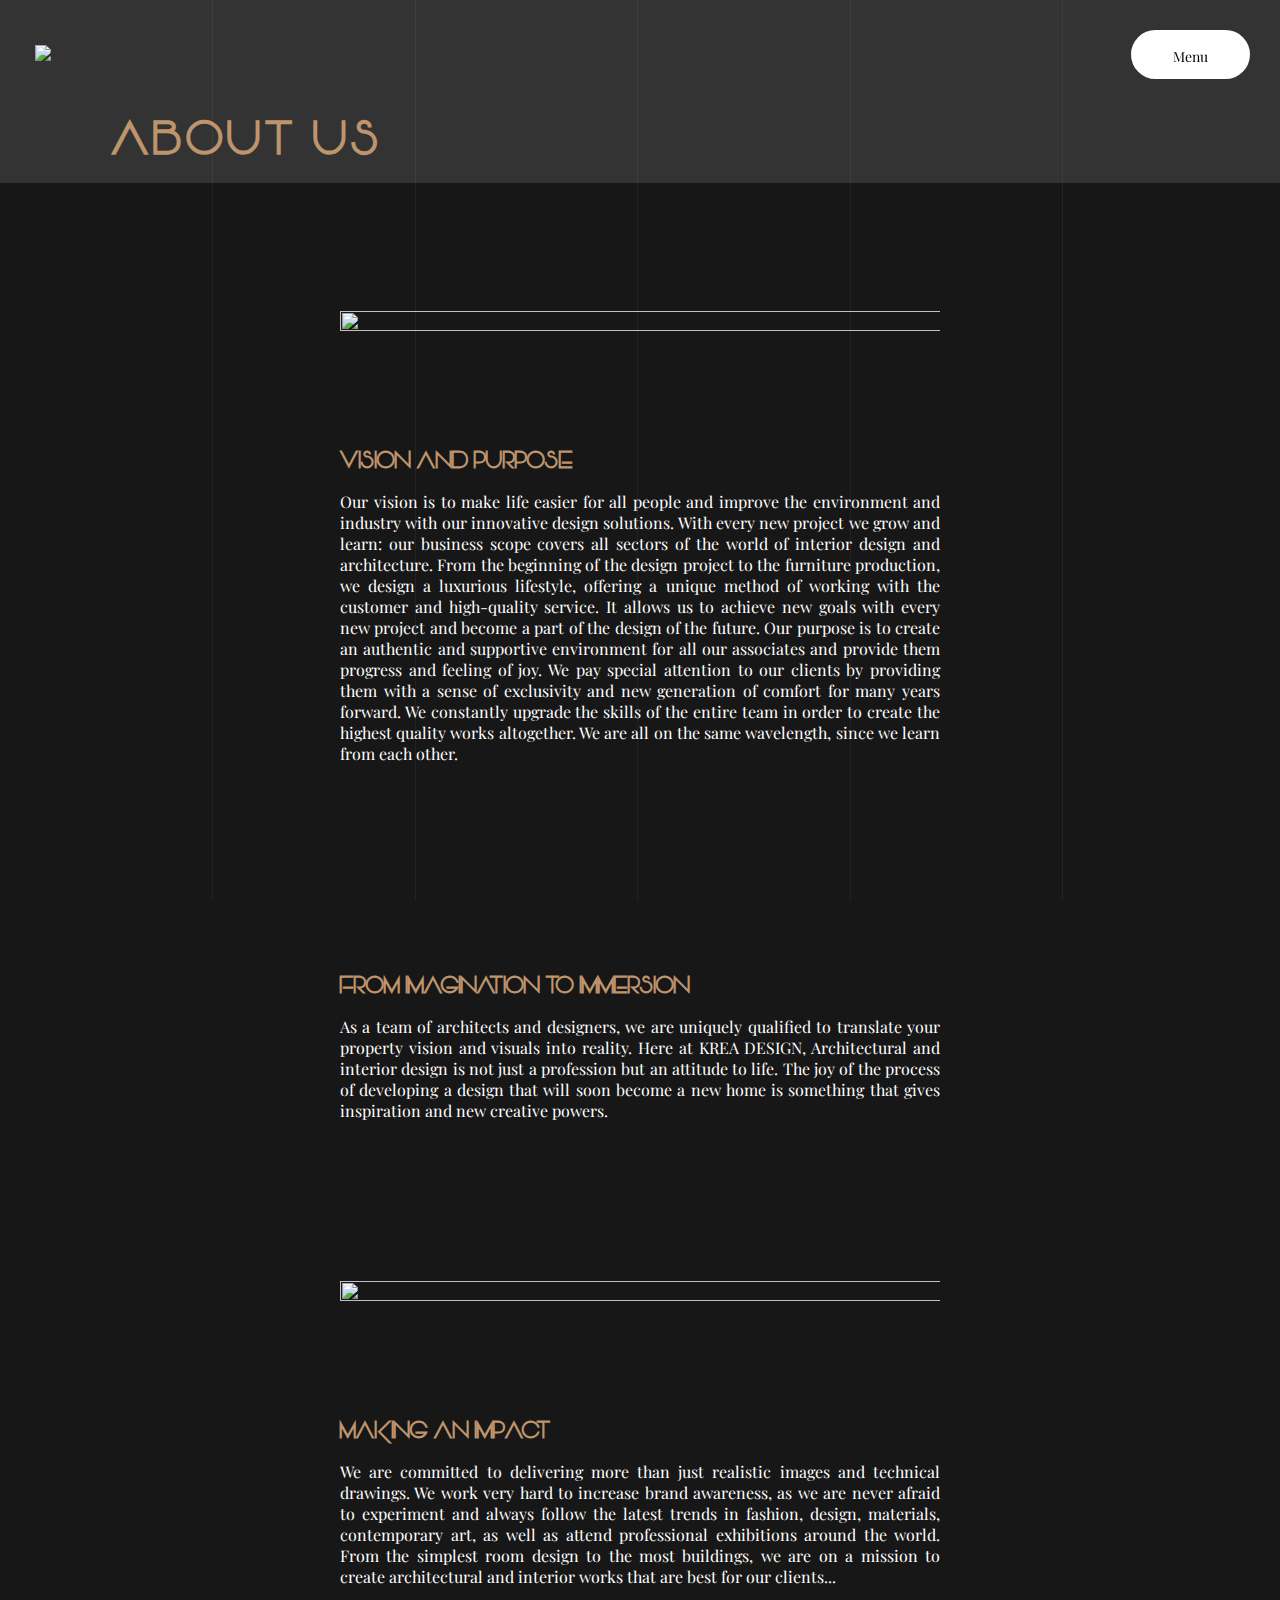
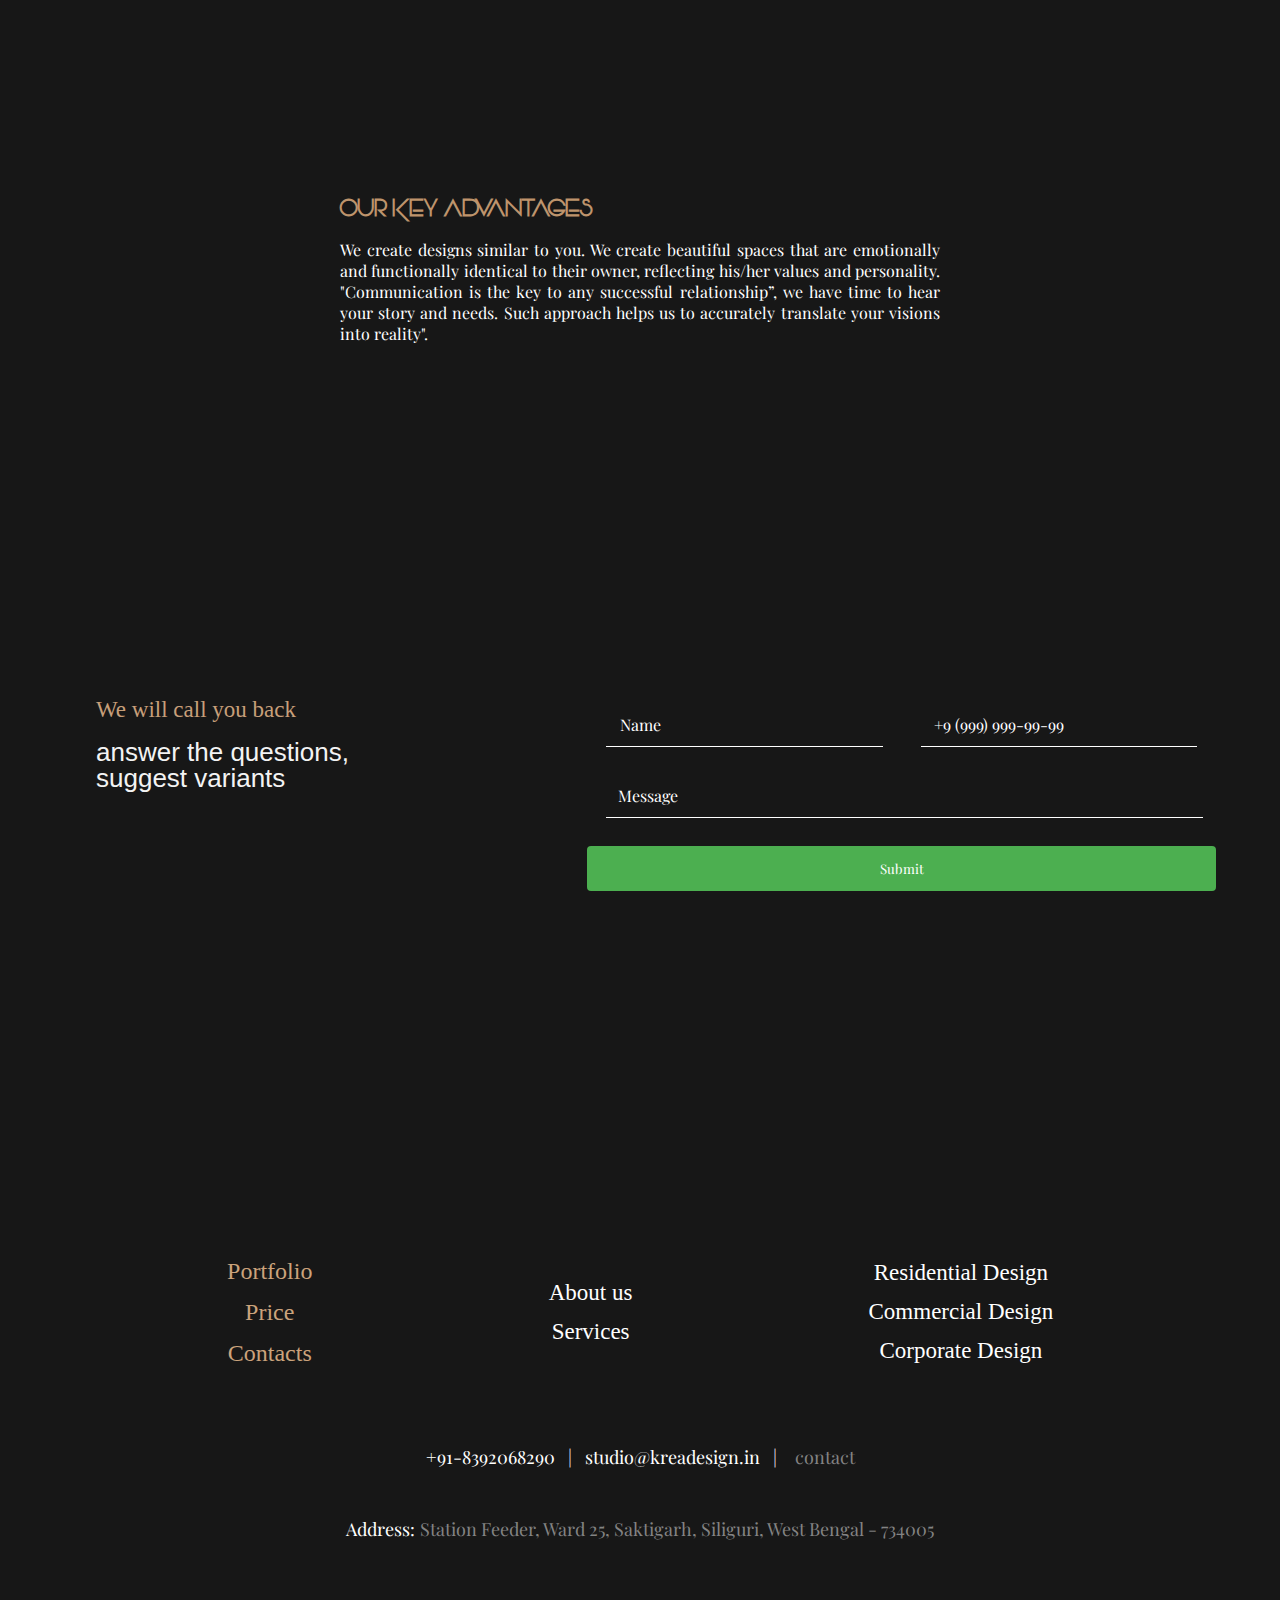
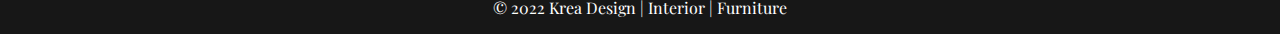
==== about.html @ 185f0986 "data file first" ====
<!DOCTYPE html>
<html lang="en">

<head>
    <meta charset="UTF-8" />
    <meta http-equiv="X-UA-Compatible" content="IE=edge" />
    <meta name="viewport" content="width=device-width, initial-scale=1.0" />
    <title>About Us</title>
    <link rel="stylesheet" href="./css/style.css">
    <link rel="stylesheet" href="style.css" />
</head>

<body>

    <div class="page-lines">
        <div class="page-line"></div>
        <div class="page-line"></div>
        <div class="page-line"></div>
        <div class="page-line"></div>
        <div class="page-line"></div>
    </div>
    <div class="page-warp"></div>

    <div class="ri-banner">



        <div class="ri-overlay">

            <div class="navbar" id="navbarscroll">
                <div class="logo">
                    <img src="images/logo.png" />
                </div>
                <div class="menu"></div>
                <nav id="menu">
                    <ul>
                        <li>
                            <p class="menuheader">MENU</p>
                        </li>
                        <li><a href="./residential.html">RESIDENTIAL</a></li>
                        <li><a href="./commercial.html">COMMERCIAL</a></li>
                        <li><a href="./corporate.html">CORPORATE</a></li>
                        <li><a href="./contacts.html">CONTACT US</a></li>
                        <li><a href="./services.html">SERVICES</a></li>
                    </ul>
                    <p class="lite-text"></p>
                </nav>

                <button class="c0141 c0155" id="menubtn" aria-label="toggle-main-menu" tabindex="0"
                    onclick="menuslide()">
                    <div class="c0142">
                        <div class="c0143 c0144" id="slidemenu">
                            <span onclick="menuopen()">Menu</span><span onclick="menuclose()">Close</span>
                        </div>
                    </div>
                </button>
            </div>
            <div class="services-hero">

                <div class="services-header">
                    <h1>ABOUT US</h1>
                </div>
                <div class="ad-banner">
                    <div class="ad-flex-section">
                        <div class="ad-flex-image-section banner1-image">

                            <div class="ad-flex-border-image">
                            </div>
                            <div class="ad-flex-image">
                                <img src="images/vision.jpeg" alt="">
                            </div>
                        </div>
                        <div class="ad-flex-text">
                            <h3>VISION AND PURPOSE</h3>
                            <p>Our vision is to make life easier for all people and improve the environment and industry
                                with our innovative design solutions. With every new project we grow and learn: our
                                business scope covers all sectors of the world of interior design and architecture. From
                                the beginning of the design project to the furniture production, we design a luxurious
                                lifestyle, offering a unique method of working with the customer and high-quality
                                service. It allows us to achieve new goals with every new project and become a part of
                                the design of the future.

                                Our purpose is to create an authentic and supportive environment for all our associates
                                and provide them progress and feeling of joy. We pay special attention to our clients by
                                providing them with a sense of exclusivity and new generation of comfort for many years
                                forward. We constantly upgrade the skills of the entire team in order to create the
                                highest quality works altogether. We are all on the same wavelength, since we learn from
                                each other.
                            </p>
                        </div>


                    </div>


                </div>

                <div class="ad-center-text">
                    <div class="ad-flex-text">
                        <h3>FROM IMAGINATION TO IMMERSION </h3>
                        <p>As a team of architects and designers, we are uniquely qualified to translate your
                            property vision and visuals into reality. Here at KREA DESIGN, Architectural and
                            interior design is not just a profession but an attitude to life. The joy of the process
                            of developing a design that will soon become a new home is something that gives
                            inspiration and new creative powers. </p>
                    </div>
                </div>

                <div class="ad-banner">
                    <div class="ad-flex-section ad-flex-reverse">
                        <div class="ad-flex-image-section banner1-image">

                            <div class="ad-flex-border-image">
                            </div>
                            <div class="ad-flex-image">
                                <img src="images/impact.jpeg" alt="">
                            </div>
                        </div>
                        <div class="ad-flex-text">
                            <h3>MAKING AN IMPACT </h3>
                            <p>We are committed to delivering more than just realistic images and technical drawings. We
                                work very hard to increase brand awareness, as we are never afraid to experiment and
                                always
                                follow the latest trends in fashion, design, materials, contemporary art, as well as
                                attend
                                professional exhibitions around the world. From the simplest room design to the most
                                buildings, we are on a mission to create architectural and interior works that are best
                                for
                                our clients... </p>
                        </div>

                    </div>




                </div>


                <div class="ad-center-text">
                    <div class="ad-flex-text">
                        <h3>OUR KEY ADVANTAGES </h3>
                        <p>We create designs similar to you. We create beautiful spaces that are emotionally and
                            functionally identical to their owner, reflecting his/her values and personality.
                            "Communication is the key to any successful relationship”, we have time to hear your story and
                            needs. Such approach helps us to accurately translate your visions into reality". </p>
                    </div>
                </div>




            </div>
        </div>
    </div>













    <div class="banner-3">
        <div class="contacts-behind-border"></div>
        <div class="callback-section banner-3-section">
            <h3>We will call you back</h3>
            <p>answer the questions,<br>
                suggest variants</p>
        </div>
        <div class="form-section banner-3-section">
            <form name="contact" method="POST" data-netlify="true">
                <!-- <label for="fname">First Name</label> -->
                <div class="name-phone">
                    <div class="col-31">
                        <input class="effect-9" type="text" id="fname" name="firstname" required>
                        <span>Name</span>
                        <span class="focus-border">
                            <i></i>
                        </span>
                    </div>
                    <!-- <label for="phone">Phone No</label> -->
                    <div class="col-32">
                        <input class="effect-9" type="text" id="phone" name="phoneno" required>
                        <span>+9 (999) 999-99-99</span>
                        <span class="focus-border">
                            <i></i>
                        </span>
                    </div>
                </div>
                <!-- <label for="message">Message Us</label> -->
                <div class="col-33">
                    <input class="effect-9" type="textfield" id="message" name="messageus" required>
                    <span>Message</span>
                    <span class="focus-border">
                        <i></i>
                    </span>
                </div>
                <input type="submit" value="Submit">
            </form>
        </div>
    </div>


    <footer class="footer-section">

        <div class="footer-links">
            <div class="link-col-1 footer-link">
                <a href="./portfolio.html">Portfolio</a>
                <a href="./price.html">Price</a>
                <a href="./contacts.html">Contacts</a>
            </div>
            <div class="link-col-2 footer-link">
                <a href="./about.html">About us</a>
                <a href="./services.html">Services</a>
            </div>
            <div class="link-col-3 footer-link">
                <a href="#">Residential Design</a>
                <a href="./commercial.html">Commercial Design</a>
                <a href="./corporate.html">Corporate Design</a>


            </div>
        </div>

        <div class="footer-contact">
            <div class="footer-contact-support">
                <a href="tel:+918392068290 ">+91-8392068290 </a>
                &nbsp;|&nbsp;
                <a href="mailto:studio@kreadesign.in">studio@kreadesign.in</a>
                <span>&nbsp;|&nbsp;</span>
                <p>contact</p>
            </div>

            <div class="footer-contact-address">
                <span class="white">Address: </span>
                <p class="address"> Station Feeder, Ward 25, Saktigarh,
                    Siliguri, West Bengal - 734005</p>
            </div>
        </div>

        <div class="footer-trademark">
            <p class="trademark">© 2022 Krea Design | Interior | Furniture</p>
        </div>

    </footer>

    <script>

        var menu = document.getElementById("menu");
        var slideY = document.getElementById("slidemenu");
        var menubtnn = document.getElementById("menubtn");

        function menuslide() {
            if (menu.style.top === "0vh") {
                menu.style.top = "-100vh";
                slideY.style.transform = "translateY(0%)";
                menubtnn.style.border = "2px solid white";
                menubtnn.style.background = "white";
                slideY.style.color = "black";
                menubtnn.style.background = ":hover"
            }
            else {
                menu.style.top = "0vh";
                slideY.style.transform = "translateY(-50%)";
                menubtnn.style.border = "2px solid white";
                menubtnn.style.background = "transparent";
                slideY.style.color = "white";
            }
        }

        var prevScrollpos = window.pageYOffset;
        window.onscroll = function () {
            var currentScrollPos = window.pageYOffset;
            if (prevScrollpos > currentScrollPos) {
                document.getElementById("navbarscroll").style.top = "0";
            } else {
                document.getElementById("navbarscroll").style.top = "-100px";
            }
            prevScrollpos = currentScrollPos;
        };

        function openModal() {
            document.getElementById("myModal").style.display = "block";
        }

        function closeModal() {
            document.getElementById("myModal").style.display = "none";
        }

        var slideIndex = 1;
        showSlides(slideIndex);

        function plusSlides(n) {
            showSlides(slideIndex += n);
        }

        function currentSlide(n) {
            showSlides(slideIndex = n);
        }

        function showSlides(n) {
            var i;
            var slides = document.getElementsByClassName("mySlides");
            var dots = document.getElementsByClassName("demo");
            var captionText = document.getElementById("caption");
            if (n > slides.length) { slideIndex = 1 }
            if (n < 1) { slideIndex = slides.length }
            for (i = 0; i < slides.length; i++) {
                slides[i].style.display = "none";
            }
            for (i = 0; i < dots.length; i++) {
                dots[i].className = dots[i].className.replace(" active", "");
            }
            slides[slideIndex - 1].style.display = "block";
            dots[slideIndex - 1].className += " active";
            captionText.innerHTML = dots[slideIndex - 1].alt;
        }

        function myFunction() {
            var dots = document.getElementById("dots");
            var moreText = document.getElementById("more");
            var btnText = document.getElementById("myBtn");

            if (dots.style.display === "none") {
                dots.style.display = "inline";
                btnText.innerHTML = "Read more";
                moreText.style.display = "none";
            } else {
                dots.style.display = "none";
                btnText.innerHTML = "Read less";
                moreText.style.display = "inline";
            }
        }

    </script>
</body>

</html>
---- css/style.css ----
*, *::after, *::before {
    border: 0;
    margin: 0;
    padding: 0;
    box-sizing: border-box;
}

:root {
  --hue: 206;
  --bkg: var(--hue) 50% 96%;
  --text: var(--hue) 70% 9%;
  --dark: var(--hue) 70% 3%;
}

body {
  /* min-height: 100vh; */
  /* display: grid;
  place-items: center; */
  /* background: linear-gradient(hsl(var(--text)), hsl(var(--dark))); */
}


.container {
  max-width: 1200px;
  margin: auto;
  /* max-height: fit-content; */
}

.image-container {
  display: flex;
  flex-wrap: wrap;
  justify-content: center;
  gap: 1rem;
  overflow: hidden;
}

.image-item {
  flex: 1 0 28%;
  min-width: 200px;
  cursor: zoom-in;
}

.image-item img {
  width: 100%;
  height: 100%;
  object-fit:contain;
  transition: transform 250ms cubic-bezier(0.79, 0.25, 0, 1.07);
}

.image-item:is(:hover, :focus) img {
  transform: scale(1.03);
}
---- style.css ----
@font-face {
  font-family: myFont;
  src: url(/content/Vonique-64.ttf);
}

@font-face {
  font-family: myFontBold;
  src: url(/content/Vonique-64-Bold.ttf);
}

@font-face {
  font-family: normalFont;
  src: url(/content/PlayfairDisplay-VariableFont_wght.ttf);
}

* {
  margin: 0;
  padding: 0;
  font-family: normalFont;
  box-sizing: border-box;
  /* color: #fff; */
}

div {
  display: block;
}


body {
  background-color: #171717;
}


.center-main-image{
  width: 100%;
}

.content img{
  margin: auto;
}

/**@media (max-width: 1500px){
   .page-wrap {
    overflow: hidden;
}
 
}

.page-wrap {
    position: absolute;
    min-height: 100%;
    width: 100%;
    left: 0;
    top: 0;
}**/
.page-lines {
  z-index: 1;
}

.page-line {
  position: fixed;
  top: 0;
  height: 100%;
  width: 1px;
  background-color: #fff;
  opacity: 0.05;
  z-index: 1 !important;
  left: 16.6%;
}

.page-line:nth-child(2) {
  left: 32.4%;
}

.page-line:nth-child(3) {
  left: 49.8%;
}

.page-line:nth-child(4) {
  left: 66.4%;
}

.page-line:nth-child(5) {
  left: 83%;
}

.banner {
  max-width: 100vw;
  height: 100vh;
  position: relative;
  overflow: hidden;
}

.slider {
  width: 100vw;
  height: 100vh;
  position: absolute;
  top: 0;
}

#slideImg {
  width: 100vw;
  height: 100vh;
  object-fit: cover;
  animation: fade 6s ease-in-out infinite;
  align-items: center;
}

@keyframes fade {
  0% {
    transform: scale(1.3);
  }
  30% {
    transform: scale(1);
  }
  70% {
    transform: scale(1);
  }
  100% {
    transform: scale(1.3);
  }
}

.overlay {
  width: 100vw;
  height: 100vh;
  /* background: linear-gradient(rgba(0, 0, 0, 0.7), rgba(0, 0, 0, 0.7)); */
  position: absolute;
  top: 0;
}

.navbar {
  width: 100vw;
  display: flex;
  align-items: center;
  /**margin: 35px auto;**/
  padding: 30px 0px;
  position: fixed;
  z-index: 999;
  transition: top 0.8s;
}

.logo {
  padding-left: 35px;
  flex-basis: 15%;
  z-index: 1000;
}

.logo img {
  width: 60px;
  cursor: pointer;
}

.menu {
  flex: 1;
  align-items: center;
  text-align: left;
  padding-left: 3%;
  color: white;
}

/**.menu img{
    width: 20px;
    margin: 40px;
    cursor: pointer;
}**/

.content {
  width: 80%;
  margin: 160px auto 0;
  text-align: center;
  color: #dfdfdf;
}

.content h1 {
  /* background-color: #17171761; */
  font-family: myFont;
  font-size: 5rem;
  font-weight: 100;
  padding-top: 50px;
  letter-spacing: 0.5rem;
  text-shadow: 4px 4px 10px #6a6a6a;
}

.big-letter {
  /* color:#000000; */
  font-family: myFontBold;
  font-size: 8rem;
  font-weight: 500;
  padding-top: 50px;
}

.content h3 {
  width: 80%;
  margin: 20px auto 70px;
  font-weight: 100;
  line-height: 25px;
}

.content h4 {
  width: 60%;
  margin: 10px auto 40px;
  line-height: 25px;
  font-size: 12px;
}

.btnmenu {
  width: 200px;
  padding: 15px 0;
  text-align: center;
  margin: 0 10px;
  border-radius: 25px;

  font-weight: bold;
  border: 2px solid gray;
  background: transparent;
  color: white;
  cursor: pointer;
  transition: background-color 0.5s;
}

/**button:hover{
    background: gray;
    border: 2px solid white;
}**/

nav ul li {
  list-style: none;
  margin: 35px 0;
}

.menuheader {
  font-family: myFontBold;
  font-weight: 500;
  font-size: 40px;
  text-underline-offset: 5px;

  text-decoration: underline !important;
  color: #fff;
}

nav ul li a {
  text-decoration: none;
  font-family: myFont;
  font-size: 1.5rem;
  color: #ffffff;
  padding: 10px;
  letter-spacing: 5px;
  position: relative;
}

nav ul li a::after {
  content: "";
  height: 3px;
  width: 0;
  background: #eea16d;
  position: absolute;
  bottom: 0;
  left: 0;
  transition: width 0.5s;
}

nav ul li a:hover::after {
  width: 100%;
}

nav {
  position: absolute;
  width: 100%;
  height: 75vh;
  background: rgb(23, 23, 25);
  z-index: 3;
  top: -100vh;
  left: 0;
  display: flex;
  align-items: center;
  justify-content: center;
  text-align: center;
  transition: 1s;
}

.lite-text {
  color: #333;
  font-size: 200px;
  letter-spacing: 100px;
  opacity: 0.6;
  position: absolute;
  left: 50%;
  top: 50%;
  transform: translate(-50%, -50%);
  font-weight: 800;
  z-index: -1;
}

.close-icon {
  width: 35px;
  position: absolute;
  right: 60px;
  top: 50px;
  cursor: pointer;
}

.menu-icon {
  width: 35px;
  cursor: pointer;
  right: 80px;
  top: 50px;
}

.c0155 {
  background: rgb(255, 255, 255) none repeat scroll 0% 0%;
  color: rgb(0, 0, 0);
  border: 2px solid white;
  z-index: 99;
}

.c0155:hover {
  color: rgb(255, 255, 255);
  background: transparent;
  border: 2px solid white;
}

.c0141 {
  border: 2px solid transparent;
  cursor: pointer;
  padding: 15px 40px;
  transition: border-color 0.3s cubic-bezier(0.645, 0.045, 0.355, 1) 0s,
    background 0.3s cubic-bezier(0.645, 0.045, 0.355, 1) 0s,
    color 0.3s cubic-bezier(0.645, 0.045, 0.355, 1) 0s;
  margin-left: 20px;
  margin-right: 30px;
  border-radius: 30px;
}

.c0142 {
  height: 15px;
  overflow: hidden;
}

.c0143 {
  display: flex;
  transition: transform 1s cubic-bezier(0.215, 0.61, 0.355, 1) 0s;
  flex-direction: column;
}

body button {
  font-size: 14px;
  font-family: "Calibre-Light", Arial, sans-serif;
}

.contactbtn {
  padding: 5px 30px;
  border-radius: 30px;
  transition: 0.3s;
}

.contactbtn:hover {
  color: rgb(255, 255, 255);
  background: transparent;
  border: 2px solid white;
  cursor: pointer;
}


/* start of design philosophy section */

.design-philo-banner{
  color: #fff;
  margin: 1rem;
  overflow: hidden;
}

.dp-header h2{
  color: #be946c;
  padding: 1rem;
  font-family: myFont;
  font-size: 2.5rem;
  letter-spacing: 2px;
}

.dp-section{
  display: flex;
  gap: 4rem;
  justify-content: space-around;
  align-items: center;
  flex-wrap: wrap;
  padding: 2rem .2rem;
}

@media only screen and (min-width:800px) {
  .dp-section-reverse{
    flex-direction: row-reverse;

    
  }

  
}

.dp-section .dp-text-01, .dp-section .dp-text-02{
  margin-left: 5rem;
  
}

.dp-section h3{
  position: relative;
  color: #be946c;
  font-family: myFont;
  font-size: 2rem;
  text-transform: uppercase;
  letter-spacing: 2px;

}

.dp-section .dp-text-01 h3::before{
  content: '01';
    position:absolute;
    left: -5rem;
    top: -.3rem;
    font-size: 4rem;
}
.dp-section .dp-text-02 h3::before{
  content: '02';
    position:absolute;
    left: -5rem;
    top: -.3rem;
    font-size: 4rem;
}

.dp-section p{
  color: #fff;
  max-width: 40ch;
  text-align: justify;
  line-height: 1.8;
  
}

.dp-image{
  min-width: 400px;
  max-width: 500px;
  position: relative;  

}


.dp-image::after{
  
  content: "";
  position: absolute;
  left: 50px;
  top: 50px;
  right: -50px;
  bottom: -50px;
  border: 2px solid #be946c;
  z-index: 1;
}


.dp-image img{
  width: 100%;
  position: relative;
}

.dp-image-sticker{
  position: absolute;
  bottom: 20px;
  right: 10px;
  background-color: #171717;
  max-width: fit-content;
  padding: .25rem .75rem;
}


/* end of design philosophy section */



.banner1 {
  background-color: #171717;
  color: white;
  
  padding: 10rem 2rem;

}

.banner1-grid-container {
  display: grid;
  gap: 5em;
  
  grid-template-columns: repeat(auto-fill, minmax(1fr, 2fr));

  color: white;
  align-items:center;
  justify-items: center;
}

@media (min-width: 600px) {
  .banner1-grid-container {
    grid-template-columns: repeat(auto-fill, minmax(500px, 1fr));
    min-width: 80vw;
  }
}
@media (max-width: 300px) {
  .banner1-grid-container {
    grid-template-columns: repeat(auto-fill, minmax(300px, 1fr));
    min-width: 80vw;
  }
}

.banner1-subgrid-container {
  padding: 20px;
  
}

.banner1-subgrid-container h2{
  font-family: myFont;
  font-size: 1.8rem;
  color: #be946c;
  padding-block: 1rem;
}

.banner1-subgrid-container h3{
  font-size: 1.2rem;
  padding-block: 1rem;
}

.banner1-subgrid-container p{
  text-align: justify;
  font-size: 1rem;
  line-height: 2rem;
}

.border-image {
  
  position: relative;
  
}
.border-image::before{
  content: "";
  display: block;

  padding: 30%;
  z-index: 0;
  background-repeat: no-repeat;

  border: 30px solid transparent;
  border-image-source: url(images/modified023.png);
  border-image-slice: 100;
  position: absolute;
  top: -110px;
  right: 40%;
  
}

.inner-image > img {
  width: 100%;
  height: 90%;
  object-fit: cover;
  position: relative;
  left: 20px;
  bottom: 40px;
}

.banner2 {
  
  width: 80vw;
  color: white;
  background-color: #171717;
  padding: 5rem 2rem;
  position: relative;
  display: grid;
  align-content: center;
  align-items: center;
}

.banner2-header{
  padding: 2rem 0rem;
}

.banner2-header h2{
  color: #be946c;
  font-family: myFont;
  font-size: 2rem;
  letter-spacing: 2px;
  
}

.banner2-header p{
  color: #fff;
  font-size: 1.2rem;
  padding: 1rem 0rem 1rem 0rem;
}

.grid-container {
  display: grid;
  align-items: center;
  gap: 5rem;
  grid-template-columns: repeat(auto-fill, minmax(300px, 1fr));
  color: white;
  justify-items: center;
  align-items: stretch;
}

.subgrid-container:nth-child(1) {
  
  z-index: 2;
  background-image: url("images/home-residential.jpeg");
  background-size: auto 65%;
  
  
  background-repeat: no-repeat;
  width: 100%;
  max-width: 400px;
  height: 510px;
  
  position: relative;  

  outline: 2px solid #cba37c;
  outline-offset: -15px;
  transition: all 0.2s ease-out;
}

.subgrid-container:nth-child(2) {
  
  z-index: 2;
  background-image: url("images/home-commercial.jpeg");
  background-size: auto 65%;
  
  background-repeat: no-repeat;
  width: 100%;
  max-width: 400px;
  height: 510px;
  
  position: relative;  

  outline: 2px solid #cba37c;
  outline-offset: -15px;
  transition: all 0.2s ease-out;
}

.subgrid-container:nth-child(3) {
  
  z-index: 2;
  background-image: url("images/home-corporate.jpeg");
  background-size: auto 65%;
  background-position: 50% 0%;
  background-repeat: no-repeat;
  width: 100%;
  max-width: 400px;
  height: 510px;
  
  position: relative;  

  outline: 2px solid #cba37c;
  outline-offset: -15px;
  transition: all 0.2s ease-out;
}




.subgrid-container:hover {
  outline: 3px solid #cba37c;
  outline-offset: -18px;
}

.subgrid-container:hover h3 {
  color: #cba37c;
  padding-left: 45px;
  padding-right: 4rem;
}

.subgrid-container:hover p {
  top: 330px;
}

.subgrid-item {
  padding: 10px;
  

  position: relative;
}

.subgrid-item > h3 {
  background-color: black;
  padding: 10px 40px 10px 40px;
  margin-right: 5px;
  position: absolute;
  left: -5px;
  top: 60px;
  font-size: 1.5rem;
  transition: all 0.2s ease-out;
}

.subgrid-item > p {
  
  color: white;
  position: absolute;
  top: 325px;
  padding: 30px;
  transition: all 0.2s ease-out;
  text-align: justify;
}



/* start of craftmen section */

.craftmen-banner{
  width: 80vw;
  padding: 5rem 0rem;
  margin: auto;
  
}
.craftmen-text{
  background-image: url(/images/modified023.png);
  font-family: myFontBold;
  letter-spacing: 3px;
  padding: 10rem 6rem;
  margin: auto;
  color: #be946c;
  font-size: 2.5rem;
  text-align: center;
  position: relative;
  
}

.craftmen-text::before{
  content: '';
    position: absolute;
    border: 2px solid #ffffff;
    inset: 40px;
    bottom: -60px;
}

.craftmen-text span{
  position: absolute;
  bottom: -90px;
  left: 50%;
  background-color: #171717;
  padding: .5rem 1rem;
}

/* end of craftmen section */


/* start of highlight portfolio */

.view-more{
  width: 80vw;
  margin: auto;
}

.view-more a{
  font-size: 2rem;
  min-width: max-content;
  margin: auto;
  margin-left: 40%;
}


/* end of highlight portfolio */

.banner-3 {
  /* background-color: #171717; */
  padding: 18rem 2rem;
  margin: 2rem;
  
  height: auto;
  display: flex;
  gap: 4em;
  flex-wrap: wrap;
  flex-direction: row;
  justify-content: space-between;
}

.banner-3 > * {
  flex: auto;
  flex-grow: 1;
  flex-shrink: 1;
}

/* .banner-3 .callback-section{
}  */

/* @media (min-width: 750px) {
  .callback-section{
}

} */
.callback-section{
  margin-left: 2rem;
}



.callback-section > h3 {
  color: #c79f7a;
  font: 400 23px/1.2 Merriweather, "Times New Roman", serif;
  margin-bottom: 15px;
}

.callback-section > p {
  color: #f3f3f3;
  font: 100 26px/1 Muller, Verdana, sans-serif;
  margin: 0 0 35px;
}

.name-phone {
  display: flex;
}

input[type="text"] {
  font: 15px/24px "Lato", Arial, sans-serif;
  color: white;
  width: 100%;
  box-sizing: border-box;
  letter-spacing: 1px;
  background-color: #171717;
  display: inline;
}

input[type="textfield"] {
  font: 15px/24px "Lato", Arial, sans-serif;
  color: white;
  width: 100%;
  box-sizing: border-box;
  letter-spacing: 1px;
  background-color: #171717;
}

input[type="submit"] {
  width: 100%;
  background-color: #4caf50;
  color: white;
  padding: 14px 20px;
  margin: 8px 0;
  border: none;
  border-radius: 4px;
  cursor: pointer;
}

input:focus + span,
input:valid + span {
  transform: translateY(275%);
  font-size: 75%;
}

input + span {
  color: white;
  pointer-events: none;
  background-color: rgba(255, 255, 255, 0);
  position: absolute;
  top: 20%;
  left: 5%;
  transition: all 0.3s ease;
}

input[type="textfield"] + span {
  top: 20%;
  left: 2%;
}

/* start textfield animation */

:focus {
  outline: none;
}

.col-31 {
  display: inline-flex;
  width: 50%;
  margin: 10px 3%;
  position: relative;
}
.col-32 {
  display: inline-flex;
  width: 50%;
  margin: 10px 3%;
  position: relative;
}

.col-33 {
  width: 95%;
  margin: 20px 3%;
  position: relative;
}

.effect-9 {
  border: 0px;
  border-bottom: 1px solid rgb(255, 255, 255);
  padding: 7px 14px 9px;
  transition: 0.4s;
}

.effect-9 ~ .focus-border:before,
.effect-9 ~ .focus-border:after {
  content: "";
  position: absolute;
  top: 0;
  right: 0;
  width: 0;
  height: 2px;
  background-color: #ffffff;
  transition: 0.2s;
  transition-delay: 0.2s;
}
.effect-9 ~ .focus-border:after {
  top: auto;
  bottom: 0;
  right: auto;
  left: 0;
  transition-delay: 0.6s;
}
.effect-9 ~ .focus-border i:before,
.effect-9 ~ .focus-border i:after {
  content: "";
  position: absolute;
  top: 0;
  left: 0;
  width: 2px;
  height: 0;
  background-color: #ffffff;
  transition: 0.2s;
}
.effect-9 ~ .focus-border i:after {
  left: auto;
  right: 0;
  top: auto;
  bottom: 0;
  transition-delay: 0.4s;
}
.effect-9:focus ~ .focus-border:before,
.effect-9:focus ~ .focus-border:after {
  width: 100%;
  transition: 0.2s;
  transition-delay: 0.6s;
}
.effect-9:focus ~ .focus-border:after {
  transition-delay: 0.2s;
}
.effect-9:focus ~ .focus-border i:before,
.effect-9:focus ~ .focus-border i:after {
  height: 100%;
  transition: 0.2s;
}
.effect-9:focus ~ .focus-border i:after {
  transition-delay: 0.4s;
}

/* end textfield animation */

.footer-section {
  height: auto;
  background-color: #171717;
  color: white;

  padding: 1em;
  height: auto;
  display: flex;
  align-self: center;
  justify-content: center;
  gap: 2em;
  flex-wrap: wrap;
  flex-direction: column;
}

a:link {
  color: white;
  background-color: transparent;
  text-decoration: none;
}
a:visited {
  color: #be946c;
  background-color: transparent;
  text-decoration: none;
}
a:hover {
  color: #cba37c;
  background-color: transparent;
  text-decoration: none;
}
a:active {
  color: yellow;
  background-color: transparent;
  text-decoration: underline;
}

.footer-links {
  min-width: 80%;

  display: flex;
  align-self: center;
  justify-content: center;
  gap: 4em;
  flex-wrap: wrap;
  flex-direction: row;
}

.footer-links > * {
  display: flex;
  align-self: center;
  align-items: center;
  padding: 1em;
  flex: auto;
  flex-grow: 1;
  flex-shrink: 1;
  flex-direction: column;
}

.footer-link > * {
  font: 400 23px/1.2 Merriweather, "Times New Roman", serif;
  padding: 0.25em;
}

.link-col-1 > a:link {
  font: 400 23px/1.2 Merriweather, "Times New Roman", serif;
  color: #cba37c;
  font-size: 24px;
}

.link-col-1 > a:hover {
  color: white;
}

.footer-contact {
  font: 400 18px/2 "Muller", "Verdana", "sans-serif";
}

@media only screen and (max-width: 600px) {
  .footer-contact-support > p,
  .footer-contact-support > span {
    display: none;
  }

  .footer-contact-info > p,
  .footer-contact-info > span {
    display: none;
  }
}

.footer-contact > * {
  display: flex;
  align-self: center;
  align-items: center;
  padding: 1em;
  flex: auto;
  flex-grow: 1;
  flex-shrink: 1;
  flex-direction: row;
}

.footer-contact > * > p {
  color: #838383;
}

.footer-contact > * > span {
  padding-right: 5px;
}

.footer-contact-support {
  display: flex;
  flex-direction: row;
  justify-content: center;
  flex-wrap: wrap;
  gap: 0.5em;
}

.footer-contact-info {
  display: flex;
  flex-direction: row;
  justify-content: center;
  flex-wrap: wrap;
  gap: 0.5em;
}

.footer-contact-address {
  padding: 1em;
  display: flex;
  justify-content: center;
  align-items: flex-start;
}

.footer-contact-address > span {
  display: block;
}

.footer-trademark {
  display: flex;
  justify-content: center;
  font-family: Merriweather;
}

/* PRICE PAGE CSS */
.contacts-banner {
  padding-bottom: 2rem;
}

.contacts-banner-3-section {
  position: relative;
}

.contacts-banner-3-section > h3,
.contacts-banner-3-section > p {
  padding-left: 10%;
}

.contacts-contact-banner {
  background-color: #171717;
  color: #fff;
  padding: 10% 20%;

  display: flex;
  gap: 4em;
  flex-wrap: wrap;
  flex-direction: row;
  justify-content: center;
  align-items: center;
}

.contacts-contact-banner > * {
  flex: auto;
  flex-grow: 1;
  flex-shrink: 1;
  align-items: flex-end;
}

.contact-banner-left {
  width: 400px;
  display: grid;
  justify-items: start;
  text-align: left;
  position: relative;
}

@media only screen and (max-width: 600px) {
  .contact-banner-right {
    overflow: hidden;
  }
}

.contact-banner-right {
  max-width: 350px;
  position: relative;
  display: grid;
  justify-items: start;
}


.contact-image-container {
  max-width: 200px;
  height: auto;
}

.contact-img-right {
  object-fit: cover;
  object-position: left top;
}

.contact-image-container::before {
  width: 300px;
  content: "";
  position: absolute;
  left: 70px;
  top: 60px;
  right: -70px;
  bottom: -60px;
  border: 2px solid #be946c;
}

.contacts-behind-border {
  position: absolute;
  z-index: -2;
  width: 30%;
}

.contacts-behind-border::before {
  content: "";
  display: block;

  padding: 40%;
  z-index: -5;
  background-repeat: no-repeat;

  border: 30px solid transparent;
  border-image-source: url(images/modified023.png);
  border-image-slice: 100;
  position: absolute;
  top: -120px;
  left: -30px;
}

.contact-behind-border {
  position: absolute;

  height: 540px;
  width: 50%;
}

.contact-behind-border::before {
  content: "";
  display: block;
  padding: 60%;
  z-index: 0;
  background-repeat: no-repeat;

  border: 30px solid transparent;
  border-image-source: url(images/modified023.png);
  border-image-slice: 100;
  position: absolute;
  top: 60px;
  right: 30px;
}

@media only screen and (max-width: 600px) {
  .contact-behind-border::before {
    content: "";
    display: block;
    padding: 60%;
    z-index: 0;
    background-repeat: no-repeat;

    border: 30px solid transparent;
    border-image-source: url(images/modified023.png);
    border-image-slice: 100;
    position: absolute;
    top: -1px;
    left: -110px;
  }
}

.contacts-contact-address > p {
  color: #cba37c;
  background-color: #171717;
  font-size: 26px;
  line-height: 1;
  font-family: "Merriweather", "Times New Roman", serif !important;
  position: relative;
  z-index: 10;
  display: inline-block;
}

.address-caption {
  background-color: #171717;
  font-family: "Muller", "Verdana", sans-serif;
  color: #fff;
  font-size: 24px;
  margin-top: 15px;
  font-weight: 200;
  padding-top: 40px;
  padding-bottom: 12px;
  margin-top: -20px;
  max-width: 450px;
}

.contacts-contact-support {
  margin-top: 50px;
  font-weight: 200;
  color: #fff;
  font-size: 24px;
  line-height: 1.4;
  position: relative;
  z-index: 10;
}

.contacts-contact-info {
  margin-top: 50px;
  font-weight: 200;
  color: #fff;
  font-size: 24px;
  line-height: 1.4;
  position: relative;
  z-index: 10;
}

.contact-caption > span {
  font-family: "Muller", "Verdana", sans-serif;
  color: rgb(118, 118, 118);
  font-size: 20px;
  margin-top: 15px;
  font-weight: 100;
  padding-top: 10px;
  padding-bottom: 12px;
  margin-top: -20px;
  max-width: 450px;
  display: inline-block;
}

.working-contact-caption {
  font-family: "Muller", "Verdana", sans-serif;
  color: rgb(118, 118, 118);
  font-size: 20px;
  margin-top: 15px;
  font-weight: 200;
  padding-top: 40px;
  padding-bottom: 12px;
  margin-top: -20px;
  max-width: 450px;
}
@media only screen and (max-width: 700px) {
  .contacts-heading {
    height: 4rem;
  }
  .blackbar {
    height: 7rem;
    background-color: #171717;
  }
}

.contacts-heading {
  height: 7rem;

  display: flex;
  align-items: center;
  background-color: #2f2f2f;
}
.contacts-heading > h1 {
  font-family: "Merriweather", "Times New Roman", serif;
  font-weight: 400;
  margin: 0;
  line-height: 1.5;
  padding-left: 15%;
  color: #fff;
}

.csw {
  display: block;
  min-width: 300px;
}

/* PRICE CSS CODE */

.calculate-section {
  padding: 5em 1em;
}

.grid-calculate {
  gap: 30px;
  display: flex;
  justify-content: center;
  align-items: center;
  flex-wrap: wrap;
  flex-direction: row;
}

.grid-calculate > * {
  max-width: 400px;
  flex: auto;
  flex-grow: 1;
  flex-shrink: 1;
}

.text-calculate {
  color: #fff;
}

.text-calculate > h2,
.text-price > h2 {
  font: 400 23px/1.2 Merriweather, "Times New Roman", serif;
  margin-bottom: 15px;
}

.text-calculate > p,
.text-price > p {
  font: 100 20px "Muller", "Verdana", sans-serif;
  color: #cba37c;
}

.img-calculate {
  position: relative;
}

.img-calculate:before {
  content: "";
  display: block;
  padding: 22% 45%;

  background-repeat: no-repeat;
  z-index: -1;
  border: 30px solid transparent;
  border-image-source: url(images/modified023.png);
  border-image-slice: 100;
  position: absolute;
  top: 20px;
  left: 20px;
}

.tab-nav {
  background-color: #171717;
  padding: 10% 5%;
  height: auto;
  display: flex;
  gap: 0.5em;
  flex-wrap: wrap;
  flex-direction: row;
  justify-content: center;
}

.tab-nav {
  flex: auto;
  flex-grow: 1;
  flex-shrink: 1;
}

.tab-nav > li:hover {
  border: 1px solid #fff;
  color: #fff;
  padding: 0.5em 1.2em;
}

.tab-nav > li {
  background-color: #3e3e3e;
  padding: 0.5em 1em;
  list-style: none;
  border-radius: 5%;
  transition: all 500ms ease-in-out;
}

.tab-nav > li > a:hover {
  color: #fff;
}

.text-price {
  color: #fff;
  margin: 3em 7em 5em 10em;
}

.subtitle {
  color: white !important;
  font-weight: 100;
}

.price-container {
  background-color: #171717;
  padding: 10% 5%;
  height: auto;
  display: flex;
  gap: 2em;
  flex-wrap: wrap;
  flex-direction: row;
}
.price-container > * {
  flex: auto;
  flex-grow: 1;
  flex-shrink: 1;
}

.data-col {
  min-width: 500px;
}

@media only screen and (max-width: 700px) {
  .row {
    display: grid;
    grid-template-columns: repeat(3, 1fr);
    gap: 10px;
    grid-auto-columns: auto;
  }

  .procent-warp,
  .procent {
    color: #fff;

    max-height: 50px;
    background: transparent;
    position: relative;

    font-size: 0.9em;
  }
}

.row {
  display: grid;
  grid-template-columns: repeat(5, 1fr);
  gap: 10px;
}

.procent-warp,
.procent {
  color: #fff;
  max-width: 80px;
  min-height: 110px;
  background: transparent;
  position: relative;

  font-size: 0.9em;
}

.procent-wrap .procent:after {
  content: "";
  position: absolute;
  left: 2px;
  right: 2px;
  bottom: 2px;
  height: 18px;
}

.procent-wrap .title {
  font: 400 22px/1 Merriweather, "Times New Roman", serif;
  margin-bottom: 15px;
}

.procent-wrap .procent.st2:after {
  background: #be946c;
}

.procent-wrap .procent.st3:after {
  background: #e0ceb8;
}

.procent-wrap .procent.st4:after {
  background: #765c43;
}
.procent-wrap .procent.st5:after {
  background: #c49e77;
}
.procent-wrap .procent.st6:after {
  background: #e1cfbb;
}
.procent-wrap .procent.st7:after {
  background: #c2ab7f;
}
.procent-wrap .procent.st8:after {
  background: #877d62;
}
.procent-wrap .procent.st9:after {
  background: #775d42;
}

/* Residential interior CSS STYLES */

.ri-banner {
  color: #fff;
}

.ri-hero-heading {
  background-color: #333;
}

.ri-hero-heading > h1 {
  font-family: myFont;
  font-size: 2.5rem;
  padding: 7rem 0rem 1rem 4rem;
  letter-spacing: 4px;
}

.ri-container {
  padding: 2rem 1rem 5rem 0rem;
  display: flex;
  gap: 4rem;
  justify-content: flex-start;
  align-items: flex-start;

  flex-wrap: wrap;

  overflow: hidden;
}

.ri-container-img {
  background-image: url(/images/residential-main.jpeg);
  height: 400px;
  background-position: 50% 50%;
  background-size: cover;
  display: flex;
  justify-content: flex-end;
  align-items: center;
  position: relative;
  flex: auto;
  flex-grow: 1;
  margin-top: 1.5rem;
  min-width: 350px;
  max-width: 800px;
}

.ri-container-img::after {
  content: "";
  position: absolute;
  z-index: 1;
  padding: 8rem;
  right: -5rem;
  bottom: -5rem;
  border: 40px solid #1e1e1e;
  border-image-source: url(/images/modified023.png);
  border-image-slice: 70;
  border-image-repeat: round;
  z-index: -1;
}

.com-container-img {
  background-image: url(/images/commercial-main.jpeg);
  height: 400px;
  background-position: 50% 50%;
  background-size: cover;
  display: flex;
  justify-content: flex-end;
  align-items: center;
  position: relative;
  flex: auto;
  flex-grow: 1;
  margin-top: 1.5rem;
  min-width: 350px;
  max-width: 800px;
}

.com-container-img::after {
  content: "";
  position: absolute;
  z-index: 1;
  padding: 8rem;
  right: -5rem;
  bottom: -5rem;
  border: 40px solid #1e1e1e;
  border-image-source: url(/images/modified023.png);
  border-image-slice: 70;
  border-image-repeat: round;
  z-index: -1;
}

.cor-container-img {
  background-image: url(/images/corporate-main.jpeg);
  height: 400px;
  background-position: 50% 50%;
  background-size: cover;
  display: flex;
  justify-content: flex-end;
  align-items: center;
  position: relative;
  flex: auto;
  flex-grow: 1;
  margin-top: 1.5rem;
  min-width: 350px;
  max-width: 800px;
}

.cor-container-img::after {
  content: "";
  position: absolute;
  z-index: 1;
  padding: 8rem;
  right: -5rem;
  bottom: -5rem;
  border: 40px solid #1e1e1e;
  border-image-source: url(/images/modified023.png);
  border-image-slice: 70;
  border-image-repeat: round;
  z-index: -1;
}

.ri-container-text {
  width: 22rem;
  padding-left: 4rem;
  display: flex;
  justify-content: flex-start;
  align-items: center;
  flex: auto;
  flex-grow: 1;
  max-width: fit-content;
}

.ri-container-text .text {
  padding: 1rem;
}

.text h2 {
  font-family: myFont;
  color: #be946c;
  font-size: 2rem;
  padding-bottom: 2rem;
  letter-spacing: 3px;
}

.bullet-fancy {
  padding-bottom: 3rem;
}

.bullet-fancy li {
  line-height: 2;
  font-size: 1.2rem;
  position: relative;
  list-style: none;
}

.bullet-fancy li:before {
  content: "";
  position: absolute;
  left: -20px;
  top: 14px;
  width: 8px;
  height: 8px;
  border: 1px solid #cba37c;
}

.btn-check-prices {
  background-color: rgb(255, 0, 0);
  border: 2px solid #be946c;
  padding: 0.5rem 1rem;
  color: #be946c;
  border-radius: 5px;
  transition: 0.25s all ease-in-out;
  font-size: 1.2rem;
}

.btn-check-prices:hover {
  background-color: rgb(0, 0, 0);
  color: white;
}

/* <<<<<<<workstages section start */

.ri-work-stages {
  max-width: 1200px;
  margin: auto;
  color: white;
  padding: 2rem;
}

.work-stages-header {
  padding: 1rem;
}

.work-stages-header h2 {
  font-family: myFontBold;
  font-size: 2rem;
  color: #be946c;
}

.work-stages-header h3 {
  text-align: left;
  font-size: 1.1rem;
  font-weight: 100;
}

.work-stages {
  flex-grow: 1;
  flex-shrink: 1;
  flex-basis: 0;

  display: flex;
  gap: 6rem;
  justify-content: space-evenly;

  flex-wrap: wrap;
  padding-top: 2rem;
  padding-left: 4rem;
}

.work-stages :nth-child(1) h4:before {
  content: "01";
}
.work-stages :nth-child(2) h4:before {
  content: "02";
}
.work-stages :nth-child(3) h4:before {
  content: "03";
}
.work-stages :nth-child(4) h4:before {
  content: "04";
}
.work-stages :nth-child(5) h4:before {
  content: "05";
}
.work-stages :nth-child(6) h4:before {
  content: "06";
}
.work-stages :nth-child(7) h4:before {
  content: "07";
}
.work-stages :nth-child(8) h4:before {
  content: "08";
}

.stage h4:before {
  position: absolute;
  left: -85px;
  top: -5px;
  font-size: 2.5rem;
  padding-left: 1.5rem;
}

.stage {
  flex: auto;
  flex-grow: 1;
  
}

@media only screen and (min-width: 768px) {
  .stage {
    max-width: 235px;
  }
}

@media only screen and (max-width: 768px) {
  .stage {
    max-width: max-content;
  }
}

.stage h4 {
  color: #be946c;
  font-family: myFont;
  font-size: 1.4rem;
  letter-spacing: 4px;
  position: relative;
  letter-spacing: 4px;
}

.stage p {
  
  font-size: 1rem;
  font-weight: 100;
  line-height: 1.8;
  width: fit-content;
}

/* end of work stages>>>>>> */

/* < < < < < start of portfolio */

.portfolio-section {
  margin: auto;
  
  max-width: 1200px;
  padding: 5rem 1rem;
  height: max-content;
  overflow: hidden;
}

.portfolios {
  padding: 5rem 0rem;
  
  
  display: grid;
  gap: 3rem;
  justify-items: center;
  grid-template-columns: 1fr 1fr;
}

@media only screen and (max-width: 1050px) {
  .portfolios {
    display: grid;
    grid-template-columns: 1fr;
  }
}

.grid-load{
  display: grid;
  place-items: center;
  position: relative;
}


#loadMore {
  font-size: 1.5rem;
  text-align: center;
  background-color: #171717;
  color: #be946c;
  
 
}








.portfolio {
  display: none;
  overflow: hidden;
  position: relative;
  height: 100%;
}

.portfolio-img-container{
  
  
  position: relative;
}

.portfolio-img-container::after {
  content: "";
  position: absolute;
  
  left: 20px;
  top: 20px;
  right: 20px;
  bottom: -25px;
  z-index: 1;
  border: 1.5px solid rgb(255, 255, 255);
  border-width: 1.5px 1.5px 1.5px;
  -webkit-transition: all 0.2s ease-out;
  transition: all 0.2s ease-out;
}

.portfolio:hover .portfolio-img-container::after {
  border: 1.5px solid #be946c;
}

.portfolio-img-container {
  position: relative;
  z-index: -1;
}

.portfolio-sticker {
  font-family: myFontBold;
  letter-spacing: 2px;
  position: absolute;
  top: 35px;
  right: 35px;
  line-height: 1;
  color: #be946c;
  background-color: #171717;
  padding: 15px 15px;
  width: max-content;
}

.portfolio-info {
  margin: 1rem;
  padding: 2rem;
  display: inline-block;
  position: relative;
}

.portfolio h4 {
  padding: 1rem .75rem;
  font-size: 1.4rem;
  position: absolute;
  top: -1.1rem;
  left: .75rem;
  width: max-content;
  background-color: #171717;
  color: #be946c;
}

.portfolio-info > h4 {
  font-family: myFont;
  letter-spacing: 2px;
  font-size: 1rem;
}

.portfolio-info > h4 > span {
  font-family: normalFont !important;
  font-weight: 200;
}

.project-subtitle {
  font-family: normalFont;
  font-size: 1rem;
  color: white;
  font-weight: 100;
}


.portfolio h4 span {
  font-family: myFont;
  letter-spacing: 2px;
}

.portfolio p {
  padding: 0.5rem;
}

.portfolio-header {
  padding-left: 2rem;
}

.portfolio-header h2 {
  font-family: myFont;
  color: #be946c;
  letter-spacing: 4px;
  font-size: 3rem;
  text-align: center;
}

.portfolio-header p {
  padding-block: 1rem;
  font-size: 1.5rem;
  color: #fff;
  text-align: center;
}

.dummy {
  background-color: #171717;
  display: grid;
  justify-content: center;
}

.dummy p {
  color: white;
  max-width: 40ch;
  text-align: justify;
  text-justify: inter-word;
}

.rm-link{
  color: #be946c;
  padding-left: .4rem;
}



/* end of portfolio > > > > > > > */


/* start of advantage section */

.advantage-section{
  
  color: #fff;
  max-width: 1600px;
  
  display: flex;
  gap: 2rem;
  justify-content:space-around;
  align-items: center;

  flex-wrap: wrap;
  overflow: hidden;
  padding-bottom: 4rem;
}

.a-text-section{
  padding: 2rem 1rem 2rem 3rem;
}

.a-text-section > p{
  font-family: myFontBold;
  
  letter-spacing: 2px;
  color: #be946c;
  font-size: 1.5rem;
  text-transform: uppercase;
  padding: 2rem 0rem;
}

.a-header-row{
  font-family: normalFont;
  color: #ffffff;
  font-size: 1.5rem;
  text-transform: uppercase;
  position: relative;
  margin-left: 8.5rem;
  font-weight: 100;
  padding-bottom: .5rem;
  
  
}

.a-header-row:before{
  content: 'WE';
  position: absolute;
  top: -.4rem;
  left: -8.5rem;
  font-family: myFont;
  font-size: 5.5rem;
  color: #be946c;

}

.a-header-row:after{
  content: "";
        position: absolute;
        left: 0;
        bottom: 0;
        height: 5px;
        width: 15%;
        border-bottom: 3px solid rgb(255, 255, 255);
}

.a-header-row > span{
  color: #fff;


}



@media only screen and (max-width:700px){
  .a-header-row{
    font-size: 1.2rem;
    margin-left: 7rem;
  }
  .a-header-row:before{
    content: 'WE';
    position: absolute;
    left: -7rem;
    font-family: myFont;
    font-size: 4.5rem;
    color: #be946c;
  
  }
}

.a-single{
  position: relative;
  margin-left: 5rem;
}


.a-all-text :nth-child(1) h3::before {
  content: '01';
}
.a-all-text :nth-child(2) h3::before {
  content: '02';
}
.a-all-text :nth-child(3) h3::before {
  content: '03';
}
.a-all-text :nth-child(4) h3::before {
  content: '04';
}
.a-all-text :nth-child(5) h3::before {
  content: '05';
}

.a-single h3::before{
  position: absolute;
  
    left: -4rem;
    font-family: myFont;
    font-size: 3rem;
    color: #be946c;
}






.a-single > h3{
  font-family: myFont;
  color: #be946c;
  font-size: 1.2rem;
  text-transform: uppercase;
  letter-spacing: 2px;
}

.a-single > p{
  font-family: normalFont;
  color: #fff;
  line-height: 1.5;
  font-size: 1rem;
}
.a-all-text{
  
  display: inline-grid;
  gap: 2rem;
  
}

@media only screen and (min-width:768px){
.a-all-text{
  
  display: inline-grid;
  gap: 2rem;
  grid-template-columns: 1fr 1fr;
}}





.a-single{
  width: 30ch;
}

.a-right-section{
  max-width: 350px;
  position: relative;
  display: grid;
  justify-items: start;
  align-self: start ;
  padding-top: 3rem;
  padding-bottom: 3rem;
  margin-left: 2rem;
}

/* .a-image-section {
  max-width: 200px;
  height: auto;
} */

.a-image-section{
  position: relative;
}

.a-image-section::after {
  width: 450px;
  content: "";
  position: absolute;
  left: 70px;
  top: 60px;
  right: -70px;
  bottom: -60px;
  border: 2px solid #be946c;
  
}

.a-image {
  object-fit: cover;
  object-position: center top;
  position: relative;
}

.a-sticker{
  color: #be946c;
  position: absolute;
  /* background-color: #171717 !important; */
  background-image: url(/images/modified023.png);
  padding: .5rem 1rem;
  bottom:20px;
  left: -50px;
  z-index: 99;
}




/* 


.contact-banner-right {
  max-width: 350px;
  position: relative;
  display: grid;
  justify-items: start;
}


.contact-image-container {
  max-width: 200px;
  height: auto;
}

.contact-img-right {
  object-fit: cover;
  object-position: left top;
} */



/* end of advantage section */

/* End of Residential interiors CSS STYLES */



/* start of services page */


.services-header{
  
  background-color: #333;
  padding-left: 7rem;
}

.services-header h1{
  padding: 7rem 1rem 1rem 0rem;
  font-family: myFont;
  color: #be946c;
  font-size: 3rem;
  text-transform: uppercase;
  letter-spacing: 4px;

}

.services-header p{
  font-size: 1.5rem;
  padding: 0rem 1rem 1rem 0rem;
}


.services-grid-container{
  
  display: grid;
  align-items: center;
  gap: 5rem;
  grid-template-columns: repeat(auto-fill, minmax(300px, 1fr));
  color: white;
  justify-items: center;
  align-items: center;
}


.services-subgrid-container-1{
  z-index: 2;
  background-image: url("images/arch-doc.jpeg");
  background-size: auto 100%;
  background-position: 50% 0%;
  background-repeat: no-repeat;
  width: 100%;
  max-width: 400px;
  height: 500px;
  
  position: relative;  

  outline: 2px solid #cba37c;
  outline-offset: -25px;
  transition: all 0.2s ease-out;
}

.services-subgrid-container-2{
  z-index: 2;
  background-image: url("images/3d-visual.jpeg");
  background-size: auto 100%;
  background-position: 50% 0%;
  background-repeat: no-repeat;
  width: 100%;
  max-width: 400px;
  height: 500px;
  
  position: relative;  

  outline: 2px solid #cba37c;
  outline-offset: -25px;
  transition: all 0.2s ease-out;
}

.services-subgrid-container-3{
  z-index: 2;
  background-image: url("images/project-design.jpeg");
  background-size: auto 100%;
  background-position: 50% 0%;
  background-repeat: no-repeat;
  width: 100%;
  max-width: 400px;
  height: 500px;
  
  position: relative;  

  outline: 2px solid #cba37c;
  outline-offset: -25px;
  transition: all 0.2s ease-out;
}

.services-subgrid-container-4{
  z-index: 2;
  background-image: url("images/turnkey.jpeg");
  background-size: auto 100%;
  background-position: 48% 0%;
  background-repeat: no-repeat;
  width: 100%;
  max-width: 400px;
  height: 500px;
  
  position: relative;  

  outline: 2px solid #cba37c;
  outline-offset: -25px;
  transition: all 0.2s ease-out;
}

.services-subgrid-container-5{
  z-index: 2;
  background-image: url("images/furnish.jpeg");
  background-size: auto 100%;
  background-position: 50% 0%;
  background-repeat: no-repeat;
  width: 100%;
  max-width: 400px;
  height: 500px;
  
  position: relative;  

  outline: 2px solid #cba37c;
  outline-offset: -25px;
  transition: all 0.2s ease-out;
}





/* START OF OTHER SERVICES */

.other-services-section{
  color: white;
  display: flex;
  justify-content: center;
  align-items: center;
}

.other-services-header h2{
  color: #be946c;
  padding: 2rem;
  font-family: myFont;
  letter-spacing: 3px;
  font-size: 2rem;
  text-align: center;
}

.other-services{
  display: grid;
  gap: 2.5rem;
  justify-content: center;
  align-items: space-around;
  flex-wrap: wrap;
  padding: 2rem;
  grid-template-columns: 1fr 1fr;
}

.other-services>*{
  flex: auto;
  flex-grow: 1;
  flex-shrink:1 ;
  margin-left: 3rem;
  color: #ffffff;
  
  
}




.services-center :nth-child(1)::before{
  content: '01';
}

.services-center :nth-child(2)::before{
  content: '02';
}


.services-center :nth-child(3)::before{
  content: '03';
}


.services-center :nth-child(4)::before{
  content: '04';
}


.services-center :nth-child(5)::before{
  content: '05';
}


.services-center-n :nth-child(1)::before{
  content: '06';
}




.services-center-n :nth-child(2)::before{
  content: '07';
}


.services-center-n :nth-child(3)::before{
  content: '08';
}

.services-center-n :nth-child(4)::before{
  content: '09';
}


.services-center-n :nth-child(5)::before{
  content: '10';
}


.other-services h3{
  position: relative;
  line-height: 2.5rem;
  letter-spacing: 2px;
  font-size: 1.2rem;
}

.other-services h3::before{
  position: absolute;
  font-size: 1.2rem;
  left: -3rem;
  top: -6px;
}




/* END OF OTHER SERVICES */

/* end of services page */


/* start of general */

.ad-banner{
  padding: 3rem;
  
}

.ad-flex-section{
  overflow: hidden;
  padding: 5rem 2rem;
  display: flex;
  gap: 4rem;
  flex-wrap: wrap;
  justify-content: space-evenly;
  align-items: center;

}


.ad-center-text{
  display: flex;
  justify-content: center;
}

.ad-flex-reverse{
  
  flex-direction:row-reverse;
}

.ad-flex-text{
  padding: 1rem 1rem;  
  margin: 1rem;
}

.ad-flex-text h3{
  color: #be946c;
  font-family: myFont;
  padding: 1rem 0rem;
  font-size: 1.5rem;
  
}

.ad-flex-text p{
  max-width: 60ch;
  text-align: justify;
}

.ad-flex-image{
  
  width: 400px;
}

.ad-flex-border-image{
  position: relative;
}

.ad-flex-border-image::before{
  content: "";
  display: block;

  padding: 40%;
  z-index: -1;
  background-repeat: no-repeat;

  border: 30px solid transparent;
  border-image-source: url(images/modified023.png);
  border-image-slice: 100;
  position: absolute;
  bottom: -400px;
  right: -150px;
}


.ad-flex-image > img{
  width: 150%;
  height: 90%;
  object-fit: cover;
  position: relative;
  left: -100px;
  top: 0px;
}

/* end of general */


/* 
about us flex */
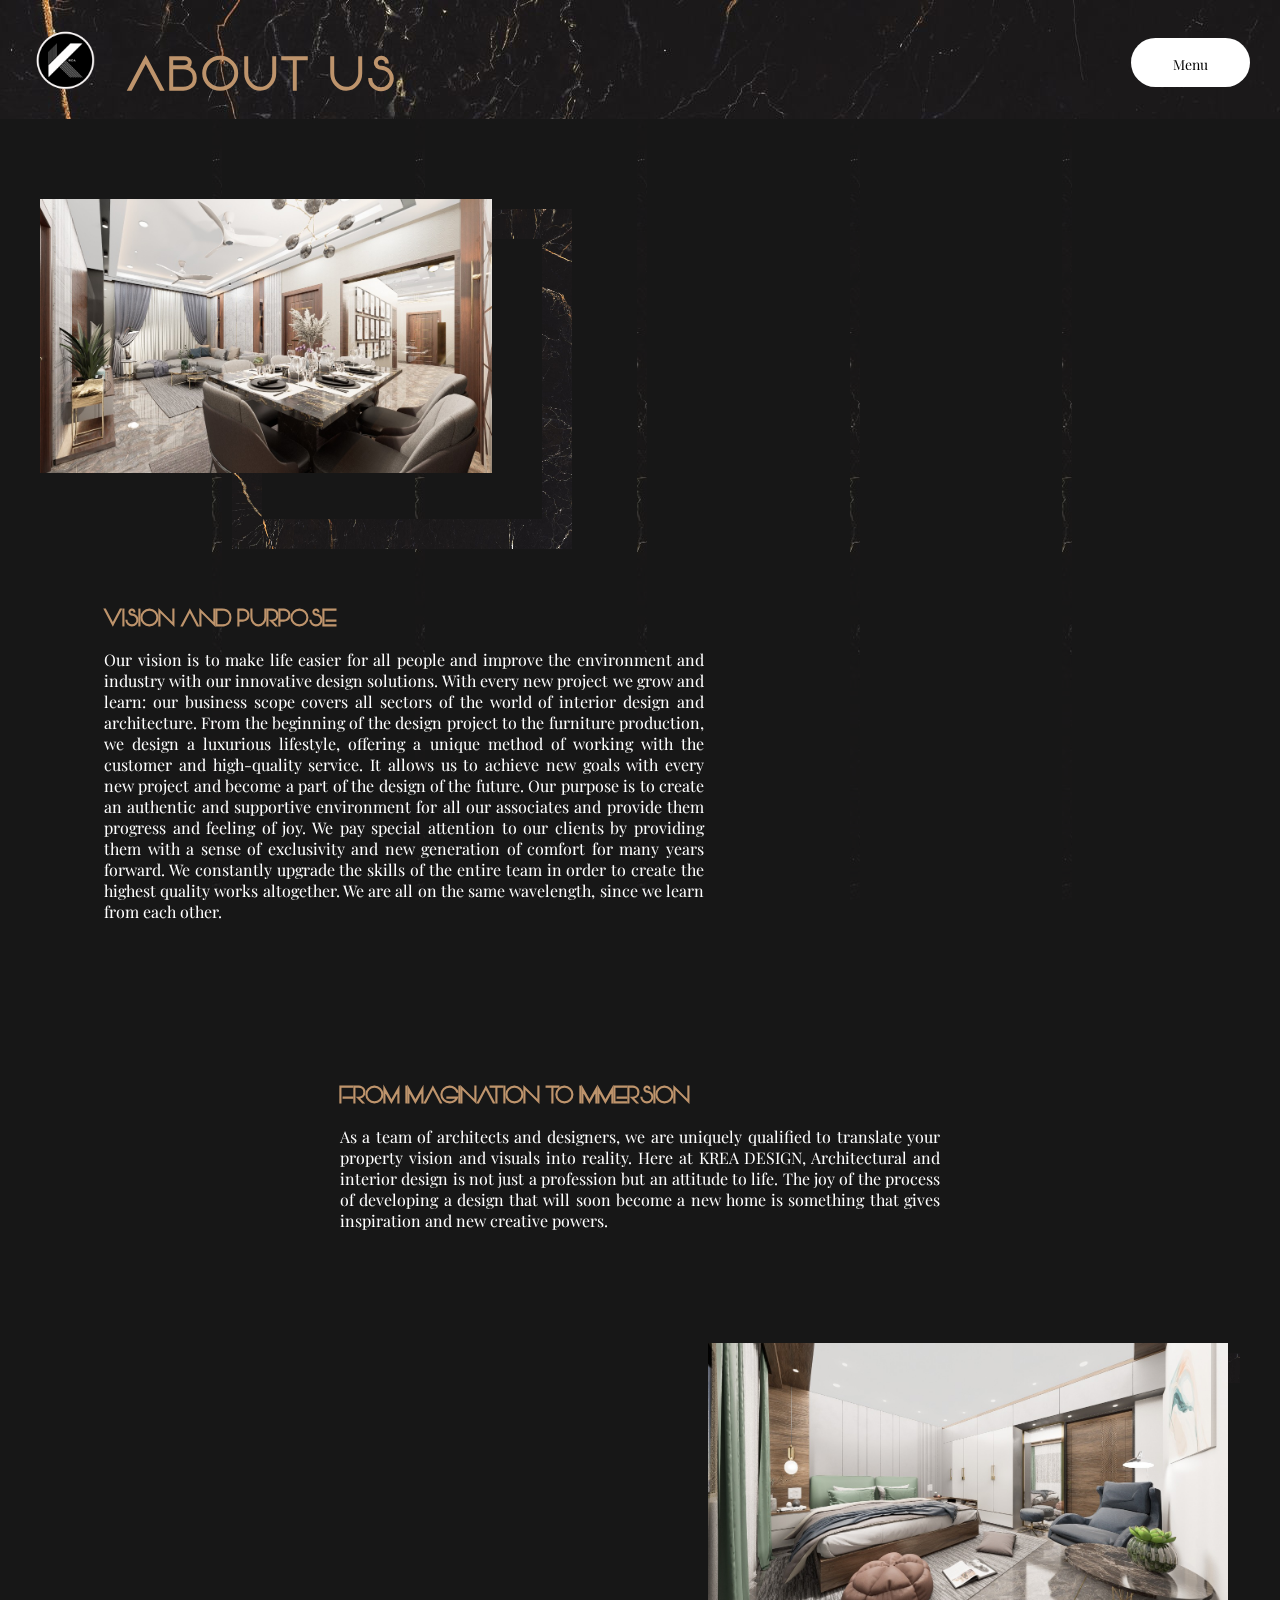
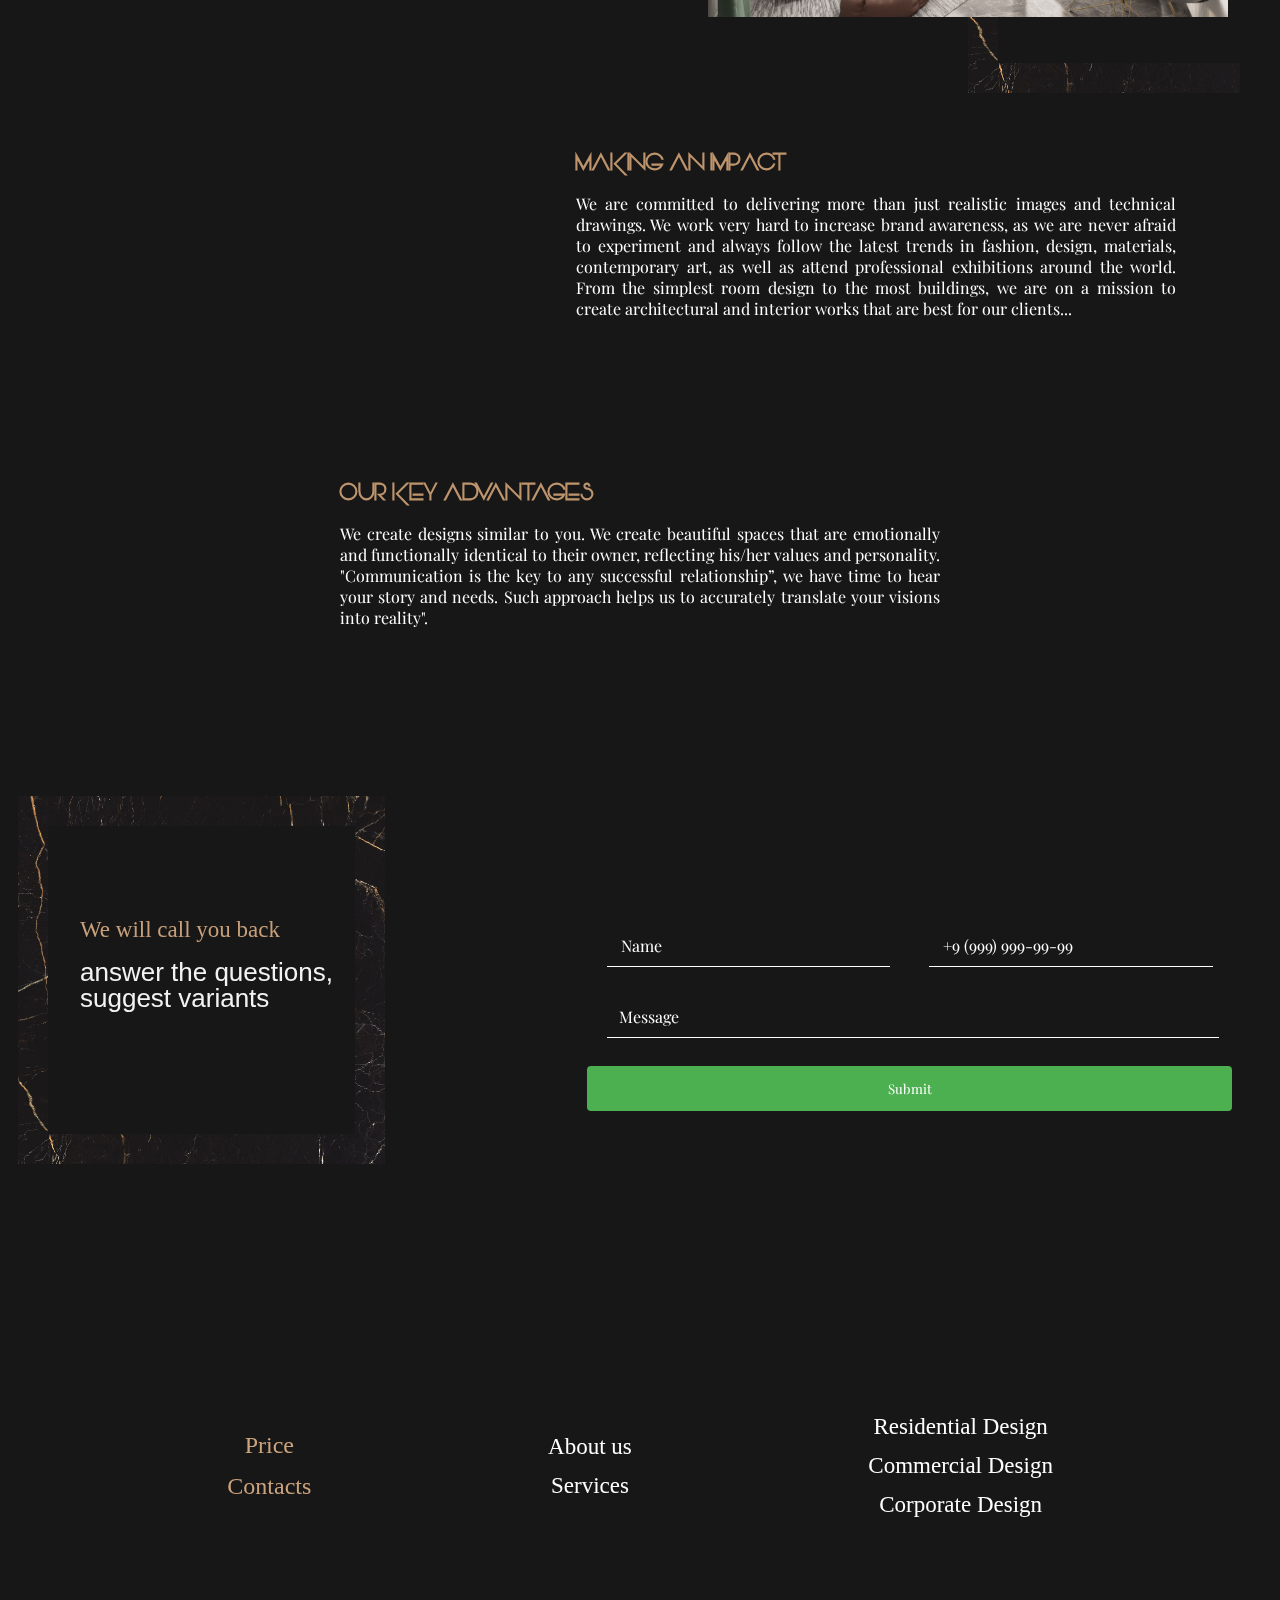
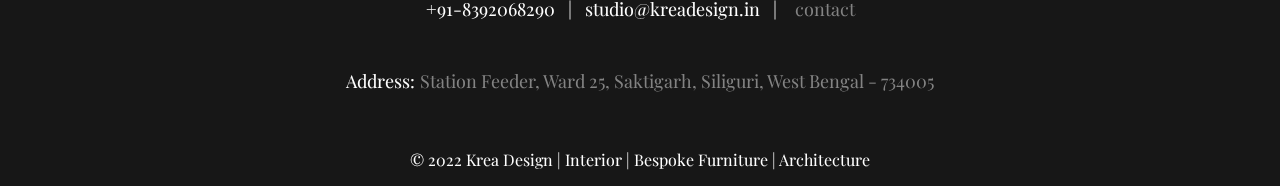
==== commit aa75b70b: "html and css files" ====
--- a/about.html
+++ b/about.html
@@ -5,7 +5,7 @@
     <meta charset="UTF-8" />
     <meta http-equiv="X-UA-Compatible" content="IE=edge" />
     <meta name="viewport" content="width=device-width, initial-scale=1.0" />
-    <title>About Us</title>
+    <title>Krea Design - About Us</title>
     <link rel="stylesheet" href="./css/style.css">
     <link rel="stylesheet" href="style.css" />
 </head>
@@ -29,7 +29,7 @@
 
             <div class="navbar" id="navbarscroll">
                 <div class="logo">
-                    <img src="images/logo.png" />
+                    <a href="./index.html"><img src="./images/logo.png" /></a>
                 </div>
                 <div class="menu"></div>
                 <nav id="menu">
@@ -42,6 +42,7 @@
                         <li><a href="./corporate.html">CORPORATE</a></li>
                         <li><a href="./contacts.html">CONTACT US</a></li>
                         <li><a href="./services.html">SERVICES</a></li>
+                        <li><a href="./about.html">ABOUT US</a></li>
                     </ul>
                     <p class="lite-text"></p>
                 </nav>
@@ -67,7 +68,7 @@
                             <div class="ad-flex-border-image">
                             </div>
                             <div class="ad-flex-image">
-                                <img src="images/vision.jpeg" alt="">
+                                <img src="./images/vision.jpeg" alt="">
                             </div>
                         </div>
                         <div class="ad-flex-text">
@@ -211,18 +212,18 @@
 
         <div class="footer-links">
             <div class="link-col-1 footer-link">
-                <a href="./portfolio.html">Portfolio</a>
-                <a href="./price.html">Price</a>
-                <a href="./contacts.html">Contacts</a>
+                <!-- <a href="./portfolio.html">Portfolio</a> -->
+                <a href="../price.html">Price</a>
+                <a href="../contacts.html">Contacts</a>
             </div>
             <div class="link-col-2 footer-link">
-                <a href="./about.html">About us</a>
-                <a href="./services.html">Services</a>
+                <a href="../about.html">About us</a>
+                <a href="../services.html">Services</a>
             </div>
             <div class="link-col-3 footer-link">
-                <a href="#">Residential Design</a>
-                <a href="./commercial.html">Commercial Design</a>
-                <a href="./corporate.html">Corporate Design</a>
+                <a href="../residential.html">Residential Design</a>
+                <a href="../commercial.html">Commercial Design</a>
+                <a href="../corporate.html">Corporate Design</a>
 
 
             </div>
@@ -245,7 +246,7 @@
         </div>
 
         <div class="footer-trademark">
-            <p class="trademark">© 2022 Krea Design | Interior | Furniture</p>
+            <p class="trademark">© 2022 Krea Design | Interior | Bespoke Furniture | Architecture</p>
         </div>
 
     </footer>
--- a/style.css
+++ b/style.css
@@ -31,13 +31,8 @@
 }
 
 
-.center-main-image{
-  width: 100%;
-}
-
-.content img{
-  margin: auto;
-}
+
+
 
 /**@media (max-width: 1500px){
    .page-wrap {
@@ -61,10 +56,10 @@
   position: fixed;
   top: 0;
   height: 100%;
-  width: 1px;
-  background-color: #fff;
-  opacity: 0.05;
-  z-index: 1 !important;
+  background-image: url(./images/modified023.png);
+  width: 10px;
+  opacity: 0.4;
+  z-index: -1 !important;
   left: 16.6%;
 }
 
@@ -82,6 +77,7 @@
 
 .page-line:nth-child(5) {
   left: 83%;
+  
 }
 
 .banner {
@@ -167,10 +163,17 @@
 
 .content {
   width: 80%;
-  margin: 160px auto 0;
-  text-align: center;
+  padding-top: 35vh;
+  margin: 0 auto;
   color: #dfdfdf;
 }
+
+
+.center-main-image{
+  margin: auto;
+  width: 100%;
+}
+
 
 .content h1 {
   /* background-color: #17171761; */
@@ -366,8 +369,10 @@
 
 .design-philo-banner{
   color: #fff;
-  margin: 1rem;
+  margin: 0 auto;
   overflow: hidden;
+  max-width: 1200px;
+
 }
 
 .dp-header h2{
@@ -479,7 +484,8 @@
   background-color: #171717;
   color: white;
   
-  padding: 10rem 2rem;
+  margin: 0 auto;
+  max-width: 1200px;
 
 }
 
@@ -563,14 +569,16 @@
 
 .banner2 {
   
-  width: 80vw;
+  max-width: 1200px;
+  
   color: white;
   background-color: #171717;
-  padding: 5rem 2rem;
+  margin: 3rem auto;
   position: relative;
   display: grid;
   align-content: center;
   align-items: center;
+  
 }
 
 .banner2-header{
@@ -763,9 +771,9 @@
 
 .banner-3 {
   /* background-color: #171717; */
-  padding: 18rem 2rem;
-  margin: 2rem;
-  
+  padding: 16rem .5rem;
+  margin: 0 auto;
+  max-width: 1200px;
   height: auto;
   display: flex;
   gap: 4em;
@@ -1200,7 +1208,7 @@
 .contact-behind-border::before {
   content: "";
   display: block;
-  padding: 60%;
+  padding: 50%;
   z-index: 0;
   background-repeat: no-repeat;
 
@@ -1208,7 +1216,7 @@
   border-image-source: url(images/modified023.png);
   border-image-slice: 100;
   position: absolute;
-  top: 60px;
+  top: 160px;
   right: 30px;
 }
 
@@ -1216,7 +1224,7 @@
   .contact-behind-border::before {
     content: "";
     display: block;
-    padding: 60%;
+    padding: 40% 100%;
     z-index: 0;
     background-repeat: no-repeat;
 
@@ -1224,7 +1232,7 @@
     border-image-source: url(images/modified023.png);
     border-image-slice: 100;
     position: absolute;
-    top: -1px;
+    top: 100px;
     left: -110px;
   }
 }
@@ -1297,30 +1305,24 @@
   margin-top: -20px;
   max-width: 450px;
 }
-@media only screen and (max-width: 700px) {
-  .contacts-heading {
-    height: 4rem;
+@media only screen and (max-width: 800px) {
+  .contacts-heading > h1 {
+    padding: 7rem 2rem 1rem 2rem !important;
   }
-  .blackbar {
-    height: 7rem;
-    background-color: #171717;
-  }
+  
 }
 
 .contacts-heading {
-  height: 7rem;
-
-  display: flex;
-  align-items: center;
-  background-color: #2f2f2f;
+  background-image:url(./images/modified023.png);
 }
 .contacts-heading > h1 {
-  font-family: "Merriweather", "Times New Roman", serif;
-  font-weight: 400;
-  margin: 0;
-  line-height: 1.5;
-  padding-left: 15%;
-  color: #fff;
+  font-family: myFont;
+  font-size: 3rem;
+  color: #be946c;
+  
+  padding: 3rem 2rem 1rem 8rem;
+  letter-spacing: 4px;
+
 }
 
 .csw {
@@ -1421,8 +1423,15 @@
 }
 
 .text-price {
+  padding: 5rem 1rem;
   color: #fff;
-  margin: 3em 7em 5em 10em;
+  
+}
+
+.price-text-section{
+  max-width: 1200px;
+  color: #fff;
+  margin: 0 auto;
 }
 
 .subtitle {
@@ -1431,10 +1440,13 @@
 }
 
 .price-container {
+  max-width: 1200px;
+  margin: 0 auto;
   background-color: #171717;
   padding: 10% 5%;
   height: auto;
   display: flex;
+  justify-content: space-evenly;
   gap: 2em;
   flex-wrap: wrap;
   flex-direction: row;
@@ -1447,6 +1459,10 @@
 
 .data-col {
   min-width: 500px;
+}
+
+.pie-col{
+  margin: 0 auto;
 }
 
 @media only screen and (max-width: 700px) {
@@ -1534,18 +1550,33 @@
 }
 
 .ri-hero-heading {
-  background-color: #333;
+  background-image:url(./images/modified023.png);
 }
 
 .ri-hero-heading > h1 {
   font-family: myFont;
-  font-size: 2.5rem;
-  padding: 7rem 0rem 1rem 4rem;
+  font-size: 2rem;
+  color: #be946c;
+  
+  
+  padding: 3rem 2rem 1rem 8rem;
   letter-spacing: 4px;
 }
 
+@media only screen and (max-width: 800px) {
+
+  .ri-hero-heading > h1 {
+    
+    padding: 7rem 2rem 1rem 2rem;
+    
+  }
+
+}
+
 .ri-container {
-  padding: 2rem 1rem 5rem 0rem;
+  max-width: 1200px;
+  
+  margin: 5rem auto;
   display: flex;
   gap: 4rem;
   justify-content: flex-start;
@@ -1558,7 +1589,7 @@
 
 .ri-container-img {
   background-image: url(/images/residential-main.jpeg);
-  height: 400px;
+  height: 500px;
   background-position: 50% 50%;
   background-size: cover;
   display: flex;
@@ -1570,6 +1601,7 @@
   margin-top: 1.5rem;
   min-width: 350px;
   max-width: 800px;
+  margin-top: 3rem;
 }
 
 .ri-container-img::after {
@@ -1588,7 +1620,7 @@
 
 .com-container-img {
   background-image: url(/images/commercial-main.jpeg);
-  height: 400px;
+  height: 500px;
   background-position: 50% 50%;
   background-size: cover;
   display: flex;
@@ -1600,6 +1632,7 @@
   margin-top: 1.5rem;
   min-width: 350px;
   max-width: 800px;
+  margin-top: 6rem;
 }
 
 .com-container-img::after {
@@ -1618,7 +1651,7 @@
 
 .cor-container-img {
   background-image: url(/images/corporate-main.jpeg);
-  height: 400px;
+  height: 500px;
   background-position: 50% 50%;
   background-size: cover;
   display: flex;
@@ -1630,6 +1663,7 @@
   margin-top: 1.5rem;
   min-width: 350px;
   max-width: 800px;
+  margin-top: 3rem;
 }
 
 .cor-container-img::after {
@@ -2251,12 +2285,12 @@
 
 .services-header{
   
-  background-color: #333;
-  padding-left: 7rem;
+  background-image:url(./images/modified023.png);
+  
 }
 
 .services-header h1{
-  padding: 7rem 1rem 1rem 0rem;
+  padding: 3rem 2rem 1rem 8rem;
   font-family: myFont;
   color: #be946c;
   font-size: 3rem;
@@ -2267,8 +2301,23 @@
 
 .services-header p{
   font-size: 1.5rem;
-  padding: 0rem 1rem 1rem 0rem;
-}
+  padding: 1rem 2rem 1rem 8rem;
+}
+
+@media only screen and (max-width: 800px) {
+
+  .services-header > h1 {
+    
+    padding: 7rem 2rem 1rem 2rem;
+    
+  }
+  .services-header p{
+    
+    padding: 1rem 2rem 1rem 2rem;
+  }
+
+}
+
 
 
 .services-grid-container{
@@ -2487,18 +2536,21 @@
 
 /* start of general */
 
+
+
+
 .ad-banner{
-  padding: 3rem;
-  
+  max-width: 1200px;
+  margin: 0 auto;
 }
 
 .ad-flex-section{
   overflow: hidden;
   padding: 5rem 2rem;
   display: flex;
-  gap: 4rem;
+  gap: 5rem;
   flex-wrap: wrap;
-  justify-content: space-evenly;
+  justify-content: space-between;
   align-items: center;
 
 }
@@ -2545,7 +2597,7 @@
   content: "";
   display: block;
 
-  padding: 40%;
+  padding: 35%;
   z-index: -1;
   background-repeat: no-repeat;
 
@@ -2553,13 +2605,13 @@
   border-image-source: url(images/modified023.png);
   border-image-slice: 100;
   position: absolute;
-  bottom: -400px;
-  right: -150px;
+  bottom: -350px;
+  right: -100px;
 }
 
 
 .ad-flex-image > img{
-  width: 150%;
+  width: 130%;
   height: 90%;
   object-fit: cover;
   position: relative;
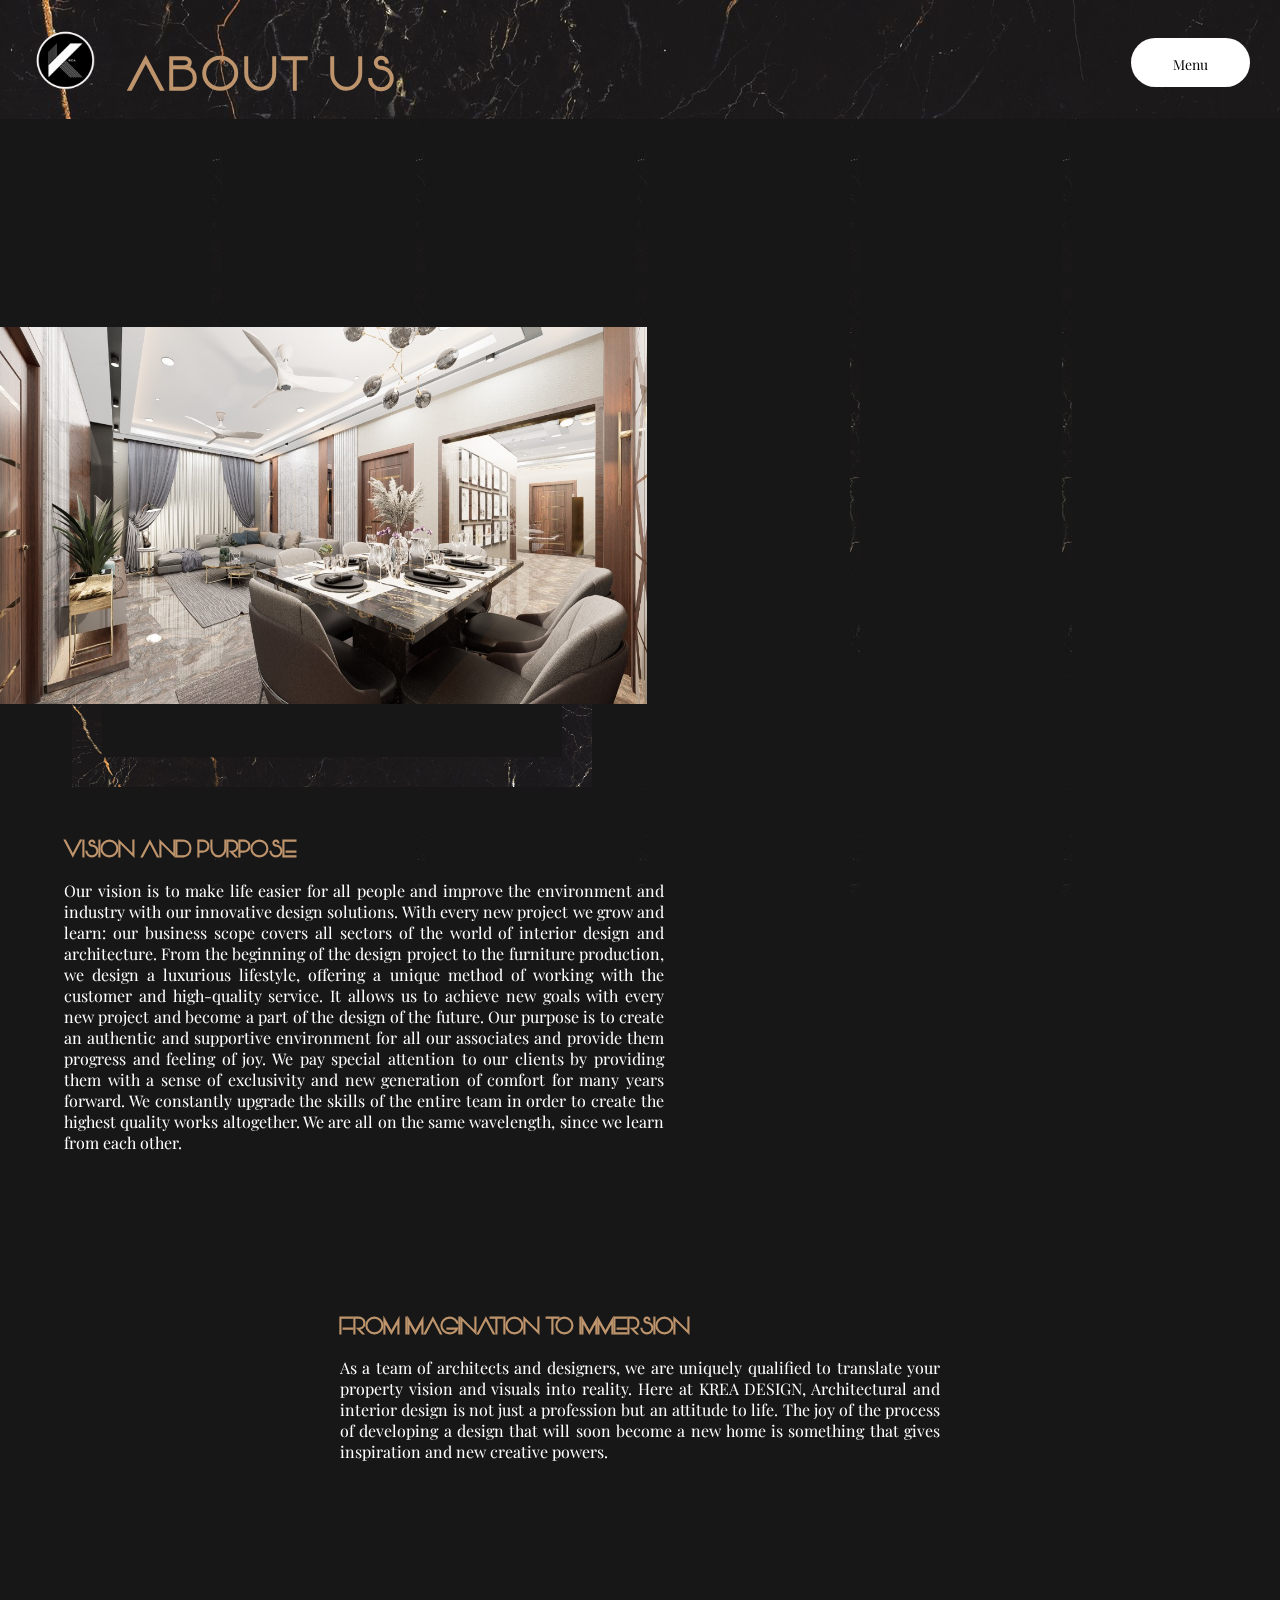
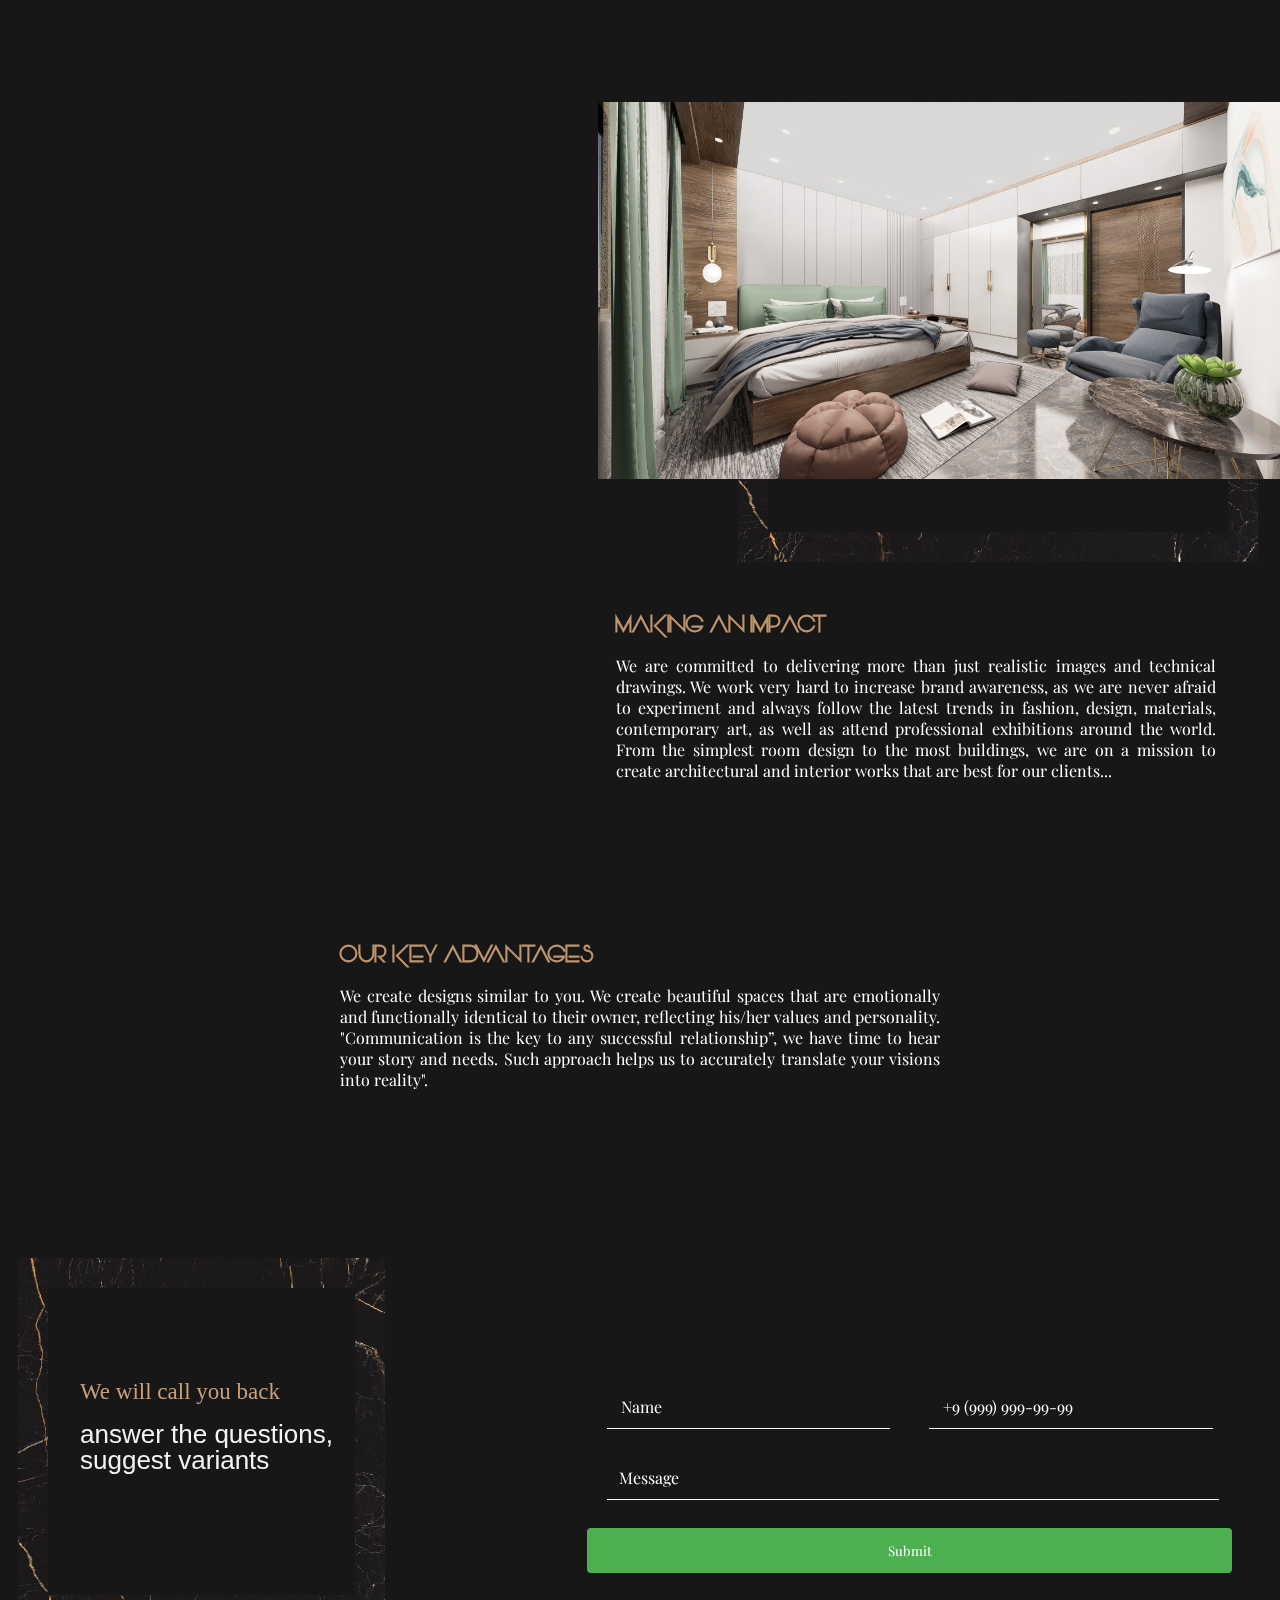
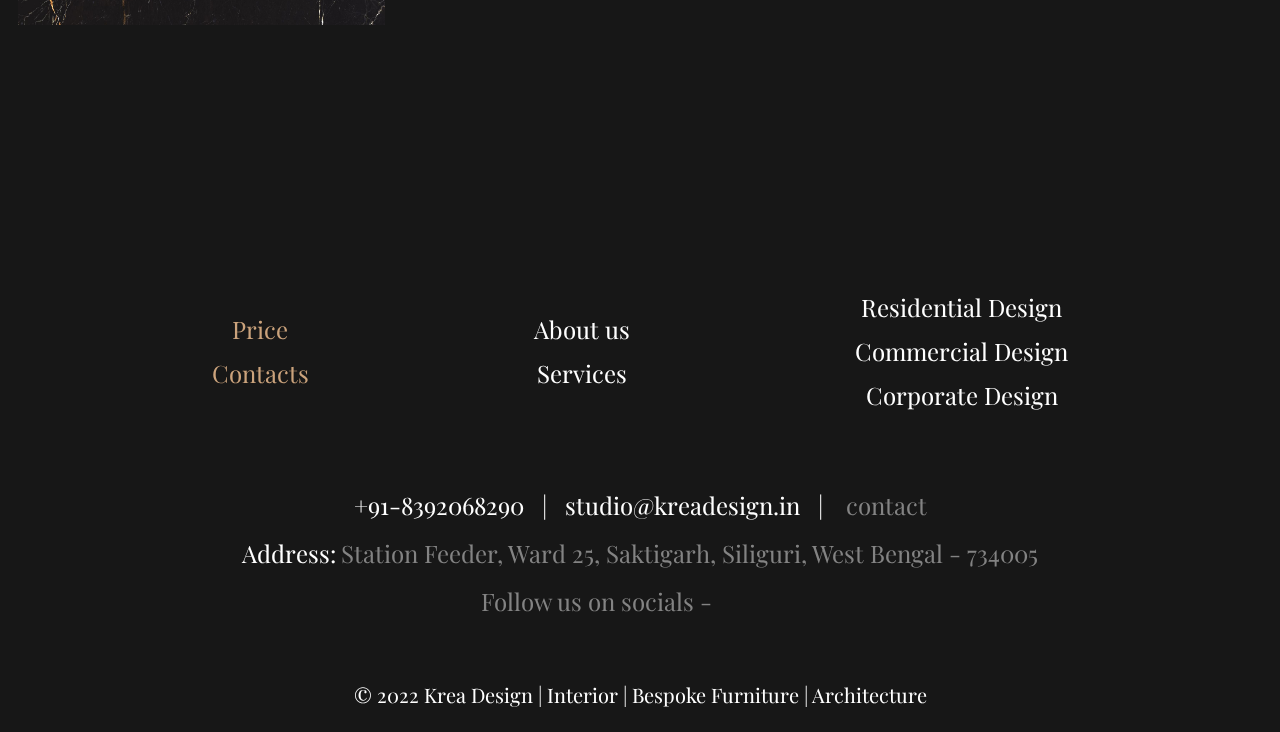
==== commit 8bb5ed6e: "new revised html and css" ====
--- a/about.html
+++ b/about.html
@@ -243,6 +243,11 @@
                 <p class="address"> Station Feeder, Ward 25, Saktigarh,
                     Siliguri, West Bengal - 734005</p>
             </div>
+            <div class="social-icons">
+                <p>Follow us on socials -</p>
+                <a href="https://m.facebook.com/101165288642325/" class="fa fa-facebook"></a>
+                <a href="https://www.instagram.com/kreadesign.in/" class="fa fa-instagram"></a>
+            </div>
         </div>
 
         <div class="footer-trademark">
--- a/style.css
+++ b/style.css
@@ -389,7 +389,7 @@
   justify-content: space-around;
   align-items: center;
   flex-wrap: wrap;
-  padding: 2rem .2rem;
+  padding: 3rem .2rem;
 }
 
 @media only screen and (min-width:800px) {
@@ -444,7 +444,7 @@
   min-width: 400px;
   max-width: 500px;
   position: relative;  
-
+  margin: 1.1rem 1.1rem;
 }
 
 
@@ -503,7 +503,7 @@
 @media (min-width: 600px) {
   .banner1-grid-container {
     grid-template-columns: repeat(auto-fill, minmax(500px, 1fr));
-    min-width: 80vw;
+    /*min-width: 80vw;*/
   }
 }
 @media (max-width: 300px) {
@@ -515,7 +515,8 @@
 
 .banner1-subgrid-container {
   padding: 20px;
-  
+  max-width:1200px;
+  margin: 0 auto;
 }
 
 .banner1-subgrid-container h2{
@@ -534,6 +535,10 @@
   text-align: justify;
   font-size: 1rem;
   line-height: 2rem;
+}
+
+.banner1-image{
+ margin-top:8rem; 
 }
 
 .border-image {
@@ -715,7 +720,7 @@
 /* start of craftmen section */
 
 .craftmen-banner{
-  width: 80vw;
+  max-width: 1600px;
   padding: 5rem 0rem;
   margin: auto;
   
@@ -958,11 +963,42 @@
 
 /* end textfield animation */
 
+.social-icons{
+  padding-top: 1rem;
+  justify-content: center;
+  
+}
+
+.fa {
+  padding: 0px 20px;
+  
+  width: 30px;
+  text-align: center;
+  text-decoration: none;
+  margin: 5px 2px;
+  border-radius: 50%;
+}
+
+.fa:hover {
+    opacity: 0.7;
+}
+
+.fa-facebook {
+  background: #3B5998;
+  color: white;
+}
+
+
+.fa-instagram {
+  background: #125688;
+  color: white;
+}
+
 .footer-section {
   height: auto;
   background-color: #171717;
   color: white;
-
+  font-size: 1.5rem;
   padding: 1em;
   height: auto;
   display: flex;
@@ -1017,14 +1053,14 @@
 }
 
 .footer-link > * {
-  font: 400 23px/1.2 Merriweather, "Times New Roman", serif;
+  
   padding: 0.25em;
 }
 
 .link-col-1 > a:link {
-  font: 400 23px/1.2 Merriweather, "Times New Roman", serif;
+  
   color: #cba37c;
-  font-size: 24px;
+  
 }
 
 .link-col-1 > a:hover {
@@ -1032,7 +1068,7 @@
 }
 
 .footer-contact {
-  font: 400 18px/2 "Muller", "Verdana", "sans-serif";
+  
 }
 
 @media only screen and (max-width: 600px) {
@@ -1051,7 +1087,7 @@
   display: flex;
   align-self: center;
   align-items: center;
-  padding: 1em;
+  
   flex: auto;
   flex-grow: 1;
   flex-shrink: 1;
@@ -1067,6 +1103,7 @@
 }
 
 .footer-contact-support {
+  
   display: flex;
   flex-direction: row;
   justify-content: center;
@@ -1083,7 +1120,7 @@
 }
 
 .footer-contact-address {
-  padding: 1em;
+  padding-top:1rem;
   display: flex;
   justify-content: center;
   align-items: flex-start;
@@ -1094,9 +1131,11 @@
 }
 
 .footer-trademark {
+  padding-top: 1rem;
+  font-size: 1.25rem;
   display: flex;
   justify-content: center;
-  font-family: Merriweather;
+  text-align: center;
 }
 
 /* PRICE PAGE CSS */
@@ -1148,7 +1187,7 @@
 }
 
 .contact-banner-right {
-  max-width: 350px;
+  max-width: 550px;
   position: relative;
   display: grid;
   justify-items: start;
@@ -1156,17 +1195,17 @@
 
 
 .contact-image-container {
-  max-width: 200px;
+  max-width: 400px;
   height: auto;
 }
 
 .contact-img-right {
   object-fit: cover;
-  object-position: left top;
+  object-position: center top;
 }
 
 .contact-image-container::before {
-  width: 300px;
+  width: 500px;
   content: "";
   position: absolute;
   left: 70px;
@@ -1295,7 +1334,7 @@
 }
 
 .working-contact-caption {
-  font-family: "Muller", "Verdana", sans-serif;
+  z-index: 2;
   color: rgb(118, 118, 118);
   font-size: 20px;
   margin-top: 15px;
@@ -1328,6 +1367,7 @@
 .csw {
   display: block;
   min-width: 300px;
+  
 }
 
 /* PRICE CSS CODE */
@@ -1968,6 +2008,7 @@
 }
 
 .portfolio-info > h4 {
+  color: #be946c;
   font-family: myFont;
   letter-spacing: 2px;
   font-size: 1rem;
@@ -1976,20 +2017,22 @@
 .portfolio-info > h4 > span {
   font-family: normalFont !important;
   font-weight: 200;
+  color: #be946c;
+}
+
+.portfolio h4 span {
+  font-family: myFont;
+  letter-spacing: 2px;
 }
 
 .project-subtitle {
   font-family: normalFont;
   font-size: 1rem;
-  color: white;
+  color: white !important;
   font-weight: 100;
 }
 
 
-.portfolio h4 span {
-  font-family: myFont;
-  letter-spacing: 2px;
-}
 
 .portfolio p {
   padding: 0.5rem;
@@ -2042,11 +2085,11 @@
 .advantage-section{
   
   color: #fff;
-  max-width: 1600px;
+ 
   
   display: flex;
   gap: 2rem;
-  justify-content:space-around;
+  justify-content:center;
   align-items: center;
 
   flex-wrap: wrap;
@@ -2055,6 +2098,8 @@
 }
 
 .a-text-section{
+  display: grid;
+  place-items: center;
   padding: 2rem 1rem 2rem 3rem;
 }
 
@@ -2063,12 +2108,13 @@
   
   letter-spacing: 2px;
   color: #be946c;
-  font-size: 1.5rem;
+  font-size: 1.8rem;
   text-transform: uppercase;
-  padding: 2rem 0rem;
+  padding: 4rem 0rem;
 }
 
 .a-header-row{
+  
   font-family: normalFont;
   color: #ffffff;
   font-size: 1.5rem;
@@ -2098,7 +2144,7 @@
         left: 0;
         bottom: 0;
         height: 5px;
-        width: 15%;
+        width: 100%;
         border-bottom: 3px solid rgb(255, 255, 255);
 }
 
@@ -2233,9 +2279,19 @@
 
 .a-image {
   object-fit: cover;
-  object-position: center top;
-  position: relative;
-}
+  object-position: 70% top;
+  position: relative;
+}
+
+.a-image-commercial{
+  object-position: 40% top;
+}
+
+.a-image-corporate{
+  object-position: 36% top;
+}
+
+
 
 .a-sticker{
   color: #be946c;
@@ -2321,7 +2377,7 @@
 
 
 .services-grid-container{
-  
+  padding: 4rem 0rem;
   display: grid;
   align-items: center;
   gap: 5rem;
@@ -2540,7 +2596,7 @@
 
 
 .ad-banner{
-  max-width: 1200px;
+  max-width: 1400px;
   margin: 0 auto;
 }
 
@@ -2586,7 +2642,7 @@
 
 .ad-flex-image{
   
-  width: 400px;
+  width:550px;
 }
 
 .ad-flex-border-image{
@@ -2597,16 +2653,16 @@
   content: "";
   display: block;
 
-  padding: 35%;
-  z-index: -1;
+  padding: 150px 230px;
+  z-index:-1;
   background-repeat: no-repeat;
 
   border: 30px solid transparent;
   border-image-source: url(images/modified023.png);
   border-image-slice: 100;
   position: absolute;
-  bottom: -350px;
-  right: -100px;
+  top: 100px;
+  left: 40px;
 }
 
 
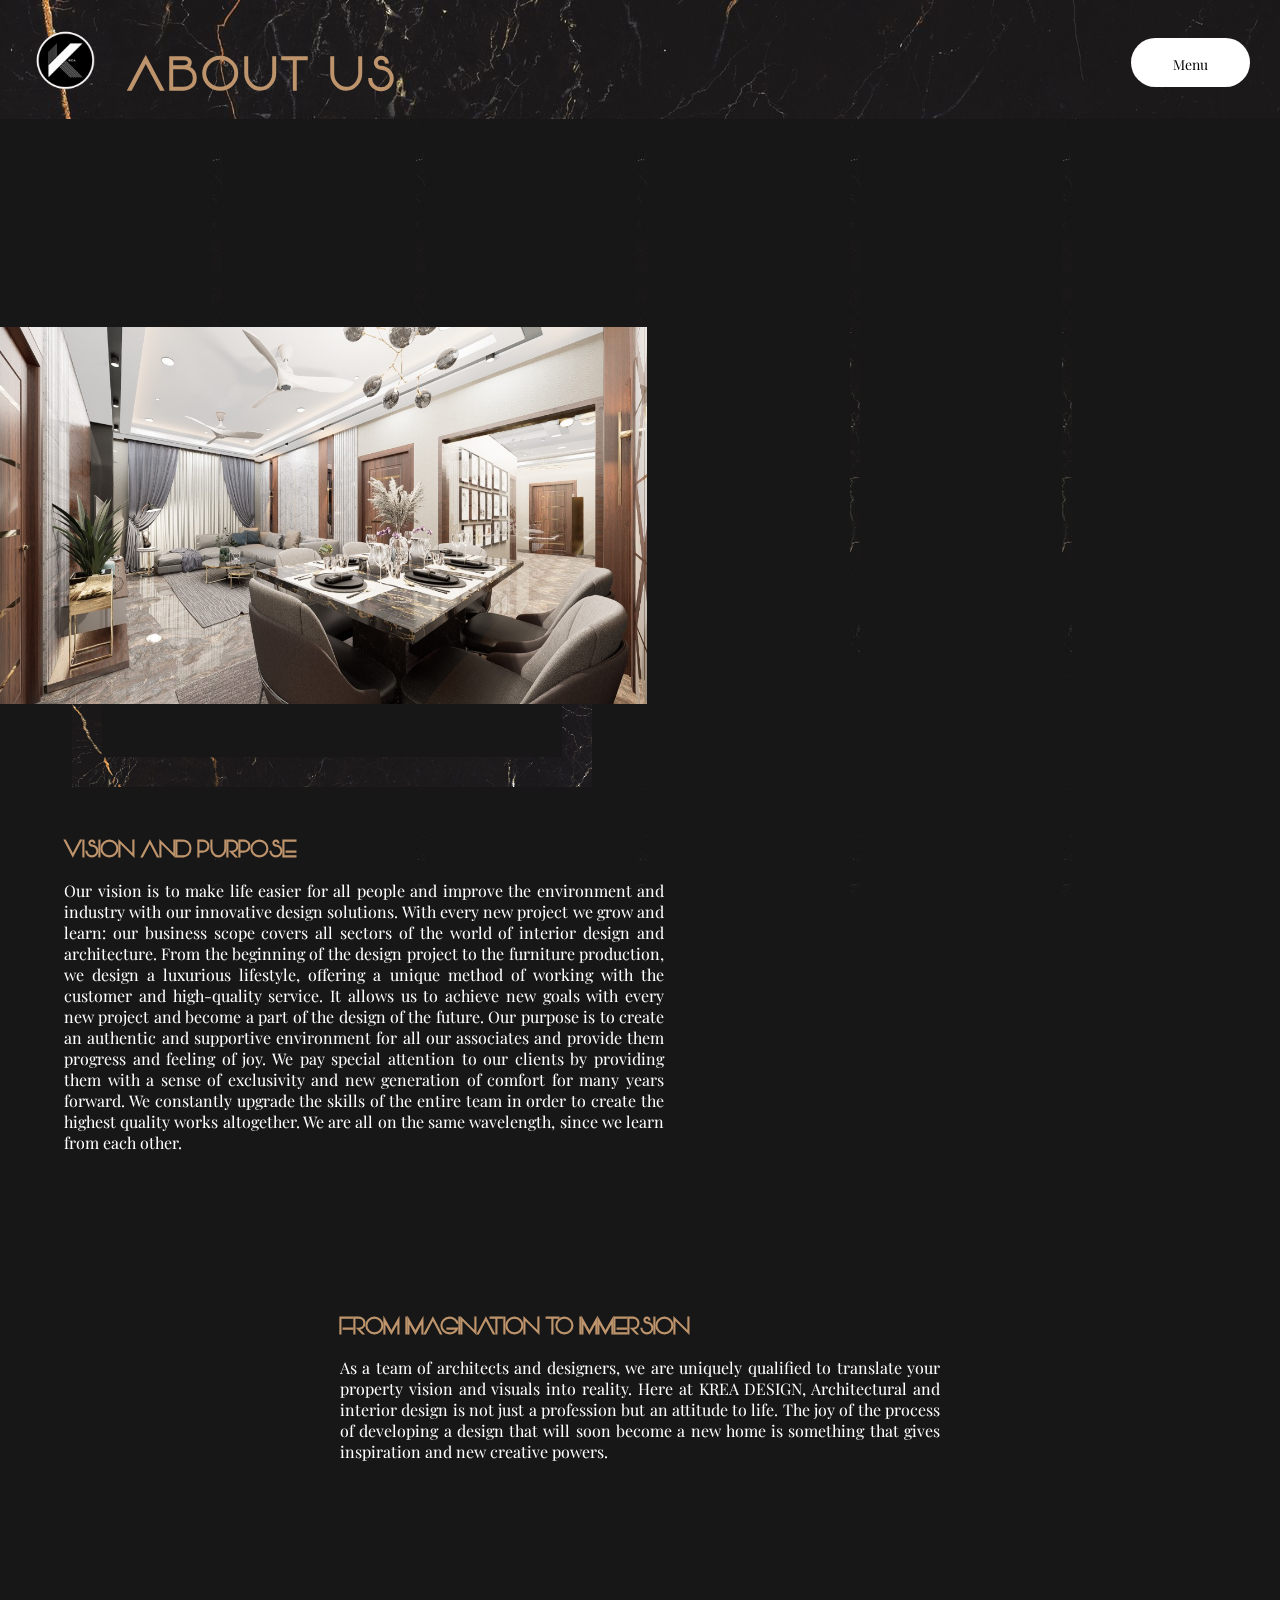
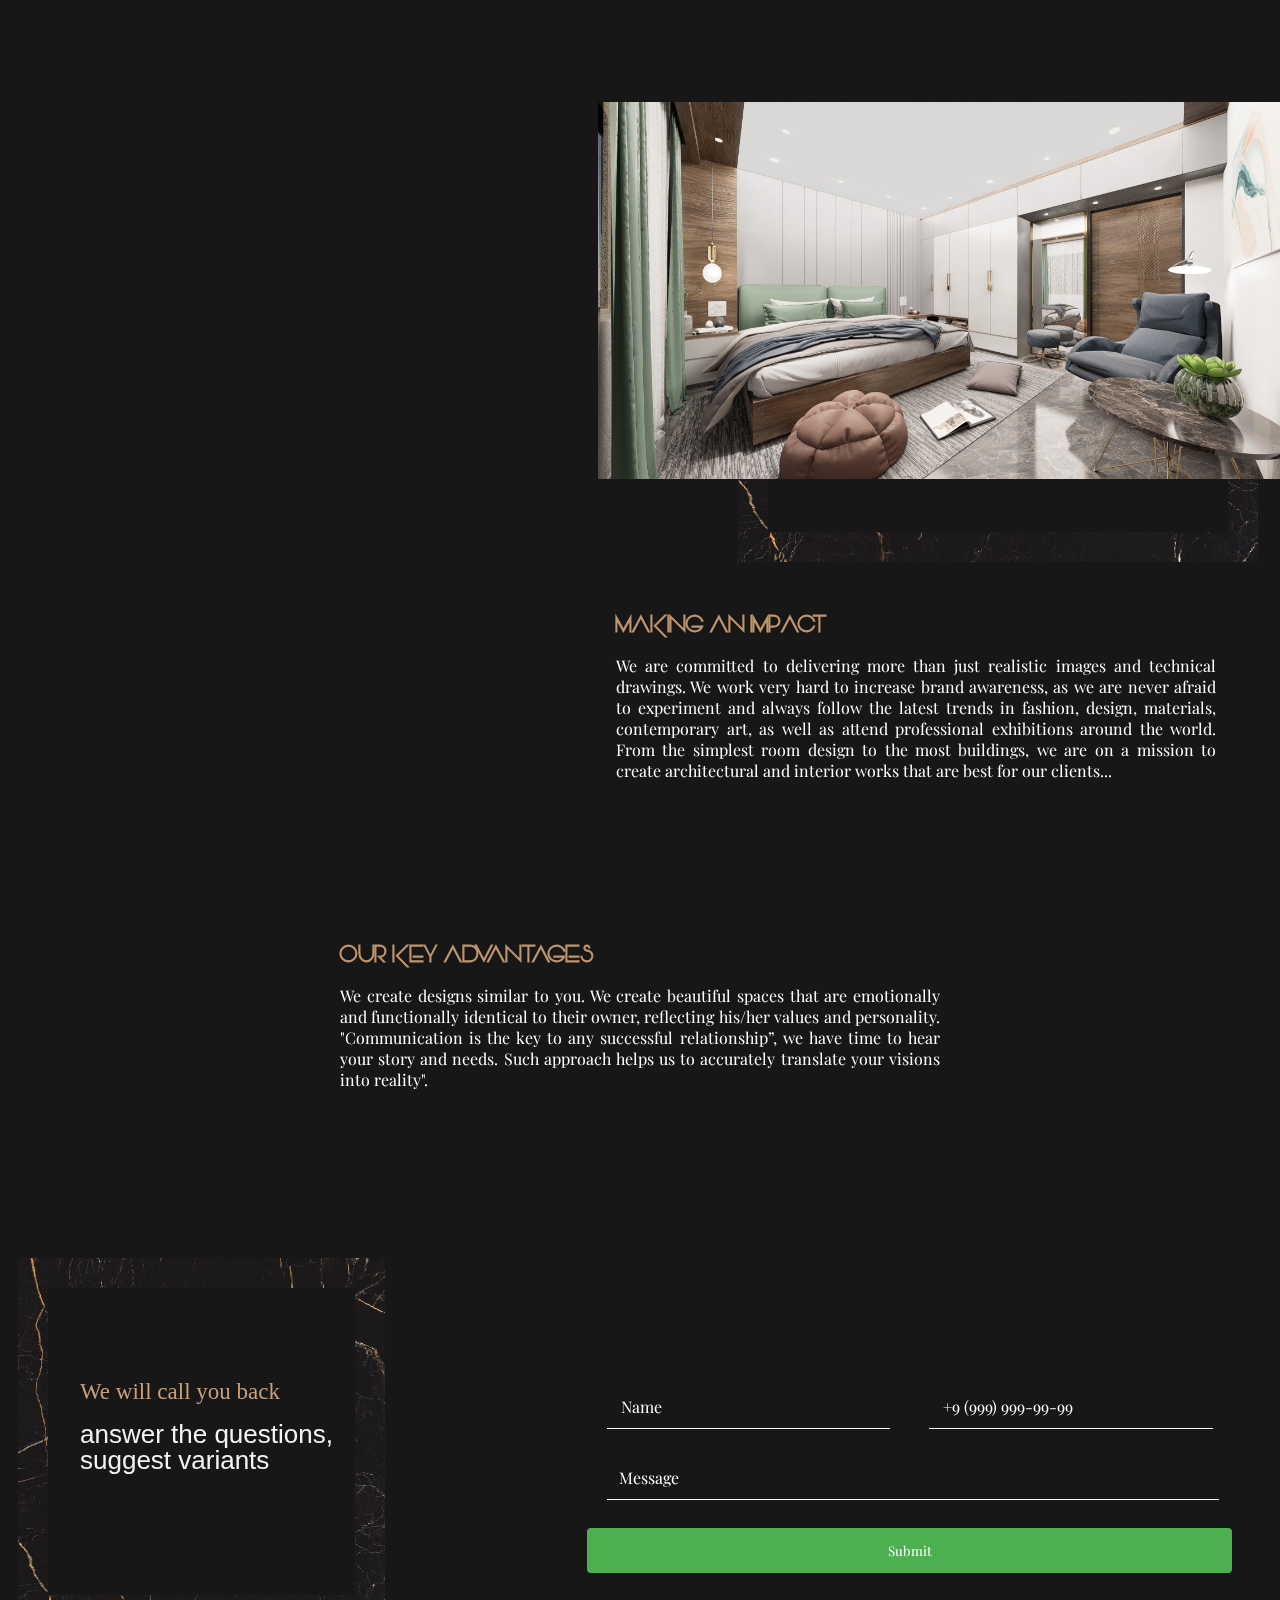
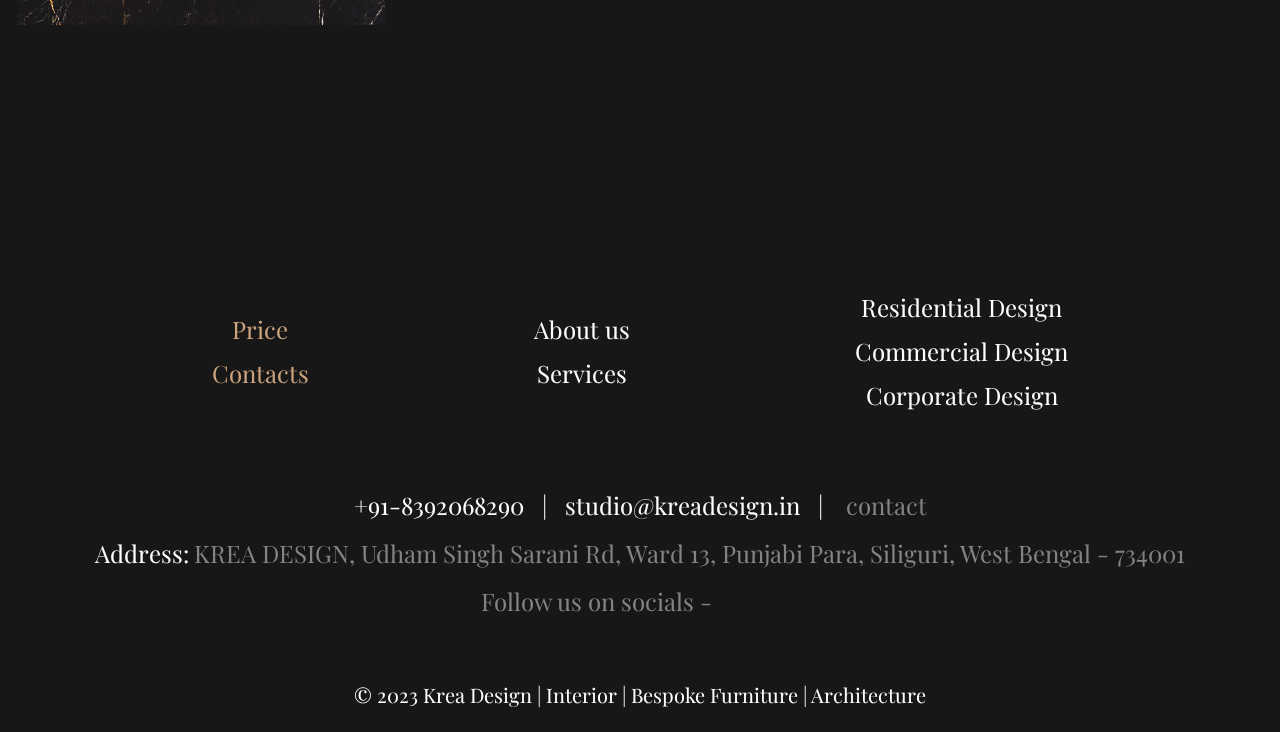
==== commit 771dc08d: "Update about.html" ====
--- a/about.html
+++ b/about.html
@@ -240,18 +240,17 @@
 
             <div class="footer-contact-address">
                 <span class="white">Address: </span>
-                <p class="address"> Station Feeder, Ward 25, Saktigarh,
-                    Siliguri, West Bengal - 734005</p>
+                <p class="address">KREA DESIGN, Udham Singh Sarani Rd, Ward 13, Punjabi Para, Siliguri, West Bengal - 734001</p>
             </div>
             <div class="social-icons">
                 <p>Follow us on socials -</p>
-                <a href="https://m.facebook.com/101165288642325/" class="fa fa-facebook"></a>
+                <a href="https://www.facebook.com/101165288642325/" class="fa fa-facebook"></a>
                 <a href="https://www.instagram.com/kreadesign.in/" class="fa fa-instagram"></a>
             </div>
         </div>
 
         <div class="footer-trademark">
-            <p class="trademark">© 2022 Krea Design | Interior | Bespoke Furniture | Architecture</p>
+            <p class="trademark">© 2023 Krea Design | Interior | Bespoke Furniture | Architecture</p>
         </div>
 
     </footer>
@@ -347,4 +346,4 @@
     </script>
 </body>
 
-</html>+</html>
